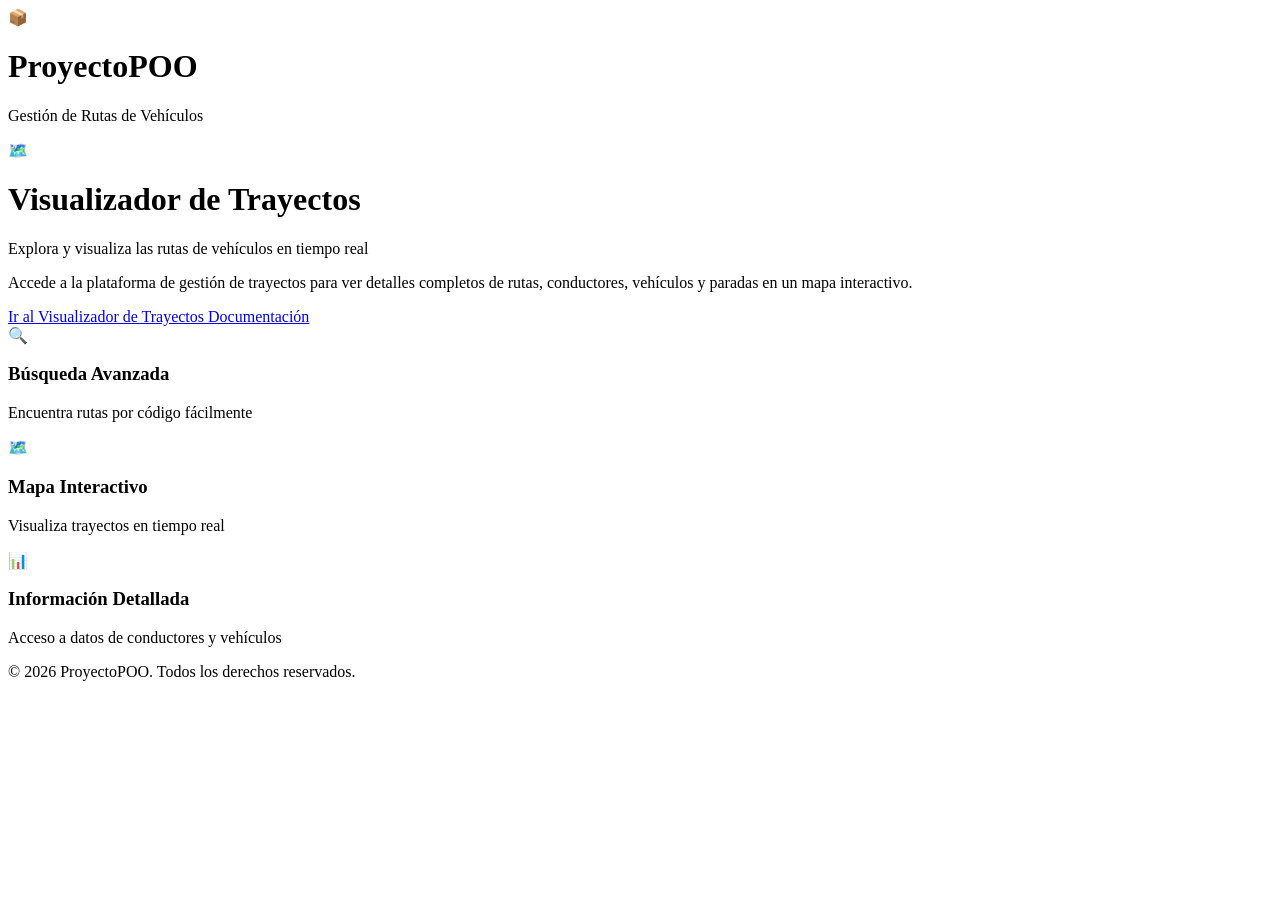
==== src/main/resources/templates/index.html @ b4fe7ed5 "Primer Commit" ====
<!DOCTYPE html>
<html lang="es">
<head>
    <meta charset="UTF-8">
    <meta name="viewport" content="width=device-width, initial-scale=1.0">
    <title>ProyectoPOO - Gestión de Rutas de Vehículos</title>
    <link rel="stylesheet" href="/css/index.css">
</head>
<body>
<div class="app">
    <!-- HEADER -->
    <header class="topbar">
        <div class="brand">
            <div class="brand-icon">
                📦
            </div>
            <div class="brand-text">
                <h1>ProyectoPOO</h1>
                <p>Gestión de Rutas de Vehículos</p>
            </div>
        </div>
    </header>

    <!-- CONTENIDO PRINCIPAL -->
    <main class="hero">
        <div class="hero-content">
            <div class="hero-icon">
                🗺️
            </div>

            <h1>Visualizador de Trayectos</h1>

            <p class="hero-subtitle">
                Explora y visualiza las rutas de vehículos en tiempo real
            </p>

            <p class="hero-description">
                Accede a la plataforma de gestión de trayectos para ver detalles completos
                de rutas, conductores, vehículos y paradas en un mapa interactivo.
            </p>

            <div class="hero-actions">
                <a href="/web/trayectos" class="btn btn-primary">
                    Ir al Visualizador de Trayectos
                </a>

                <a href="#" class="btn btn-secondary" title="Próximamente">
                    Documentación
                </a>
            </div>

            <div class="features">
                <div class="feature-item">
                    <span class="feature-icon">🔍</span>
                    <h3>Búsqueda Avanzada</h3>
                    <p>Encuentra rutas por código fácilmente</p>
                </div>

                <div class="feature-item">
                    <span class="feature-icon">🗺️</span>
                    <h3>Mapa Interactivo</h3>
                    <p>Visualiza trayectos en tiempo real</p>
                </div>

                <div class="feature-item">
                    <span class="feature-icon">📊</span>
                    <h3>Información Detallada</h3>
                    <p>Acceso a datos de conductores y vehículos</p>
                </div>
            </div>
        </div>
    </main>

    <!-- FOOTER -->
    <footer class="footer">
        <p>&copy; 2026 ProyectoPOO. Todos los derechos reservados.</p>
    </footer>
</div>
</body>
</html>
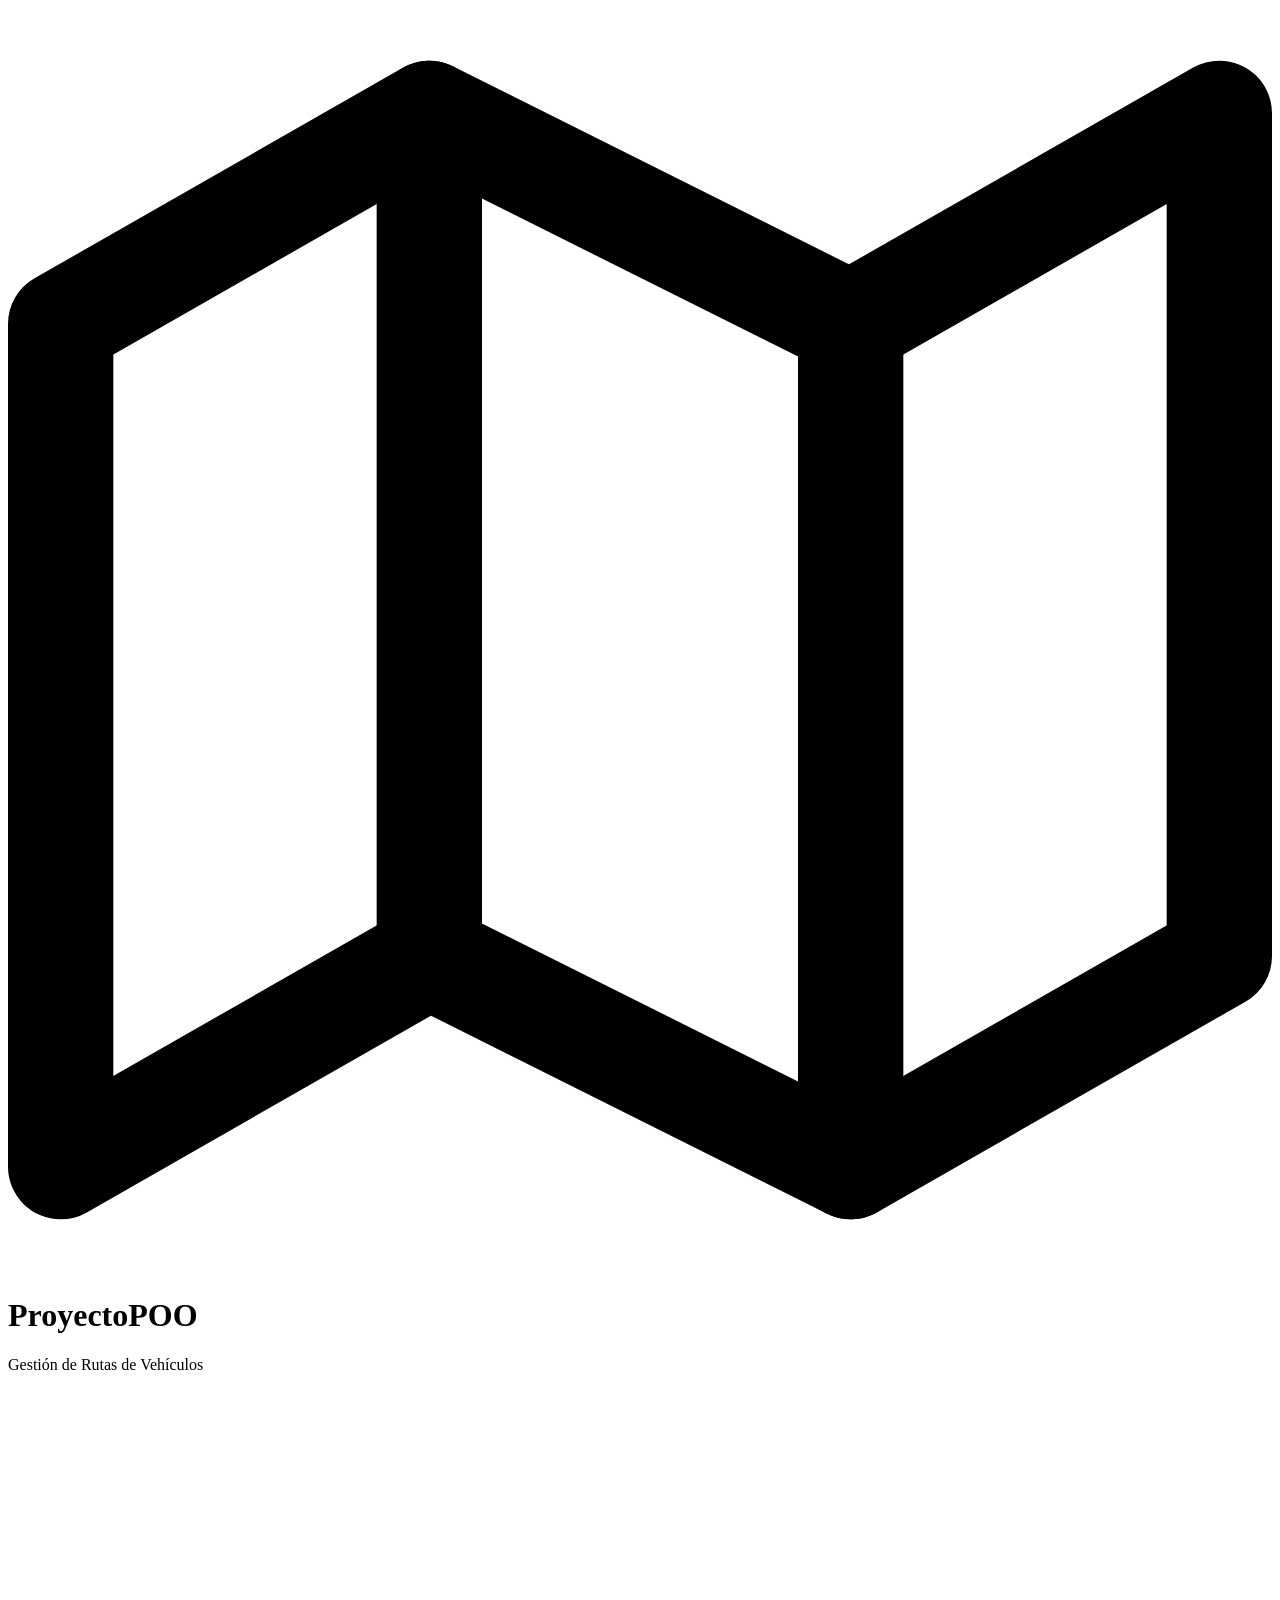
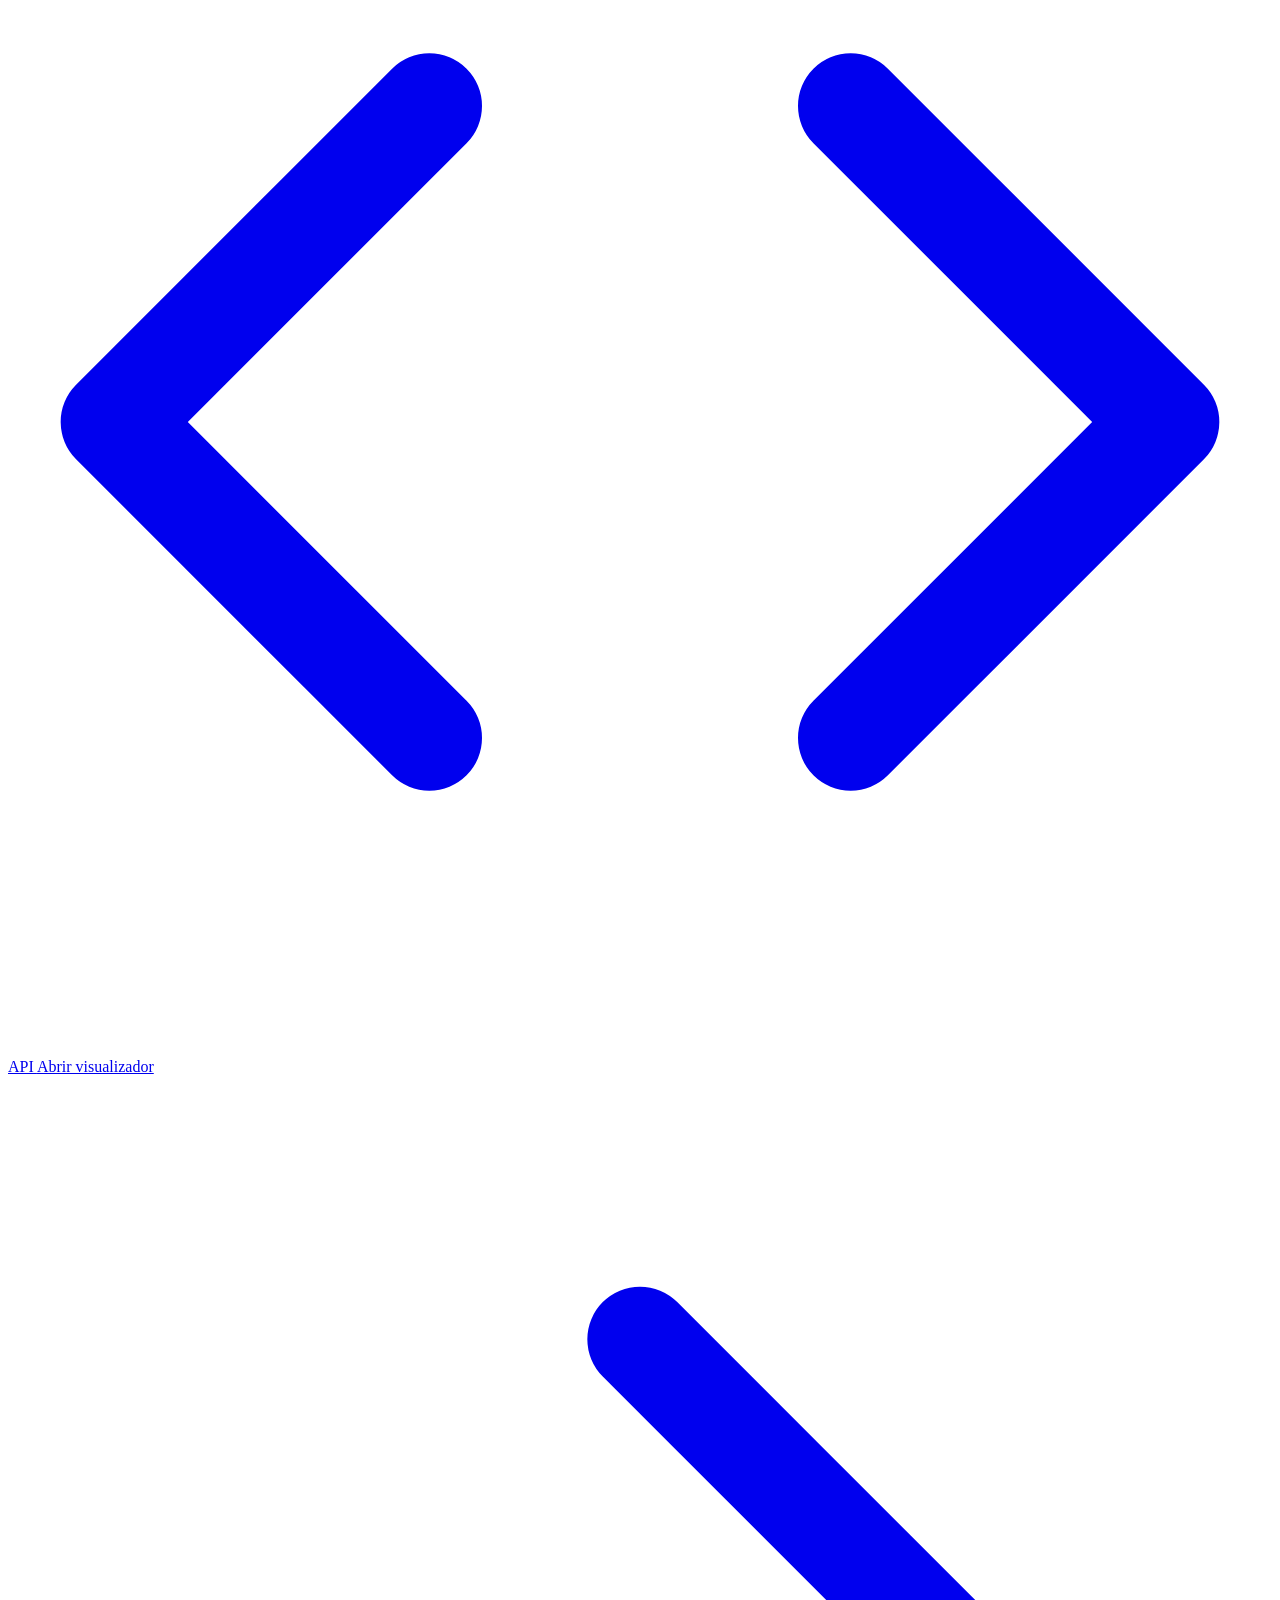
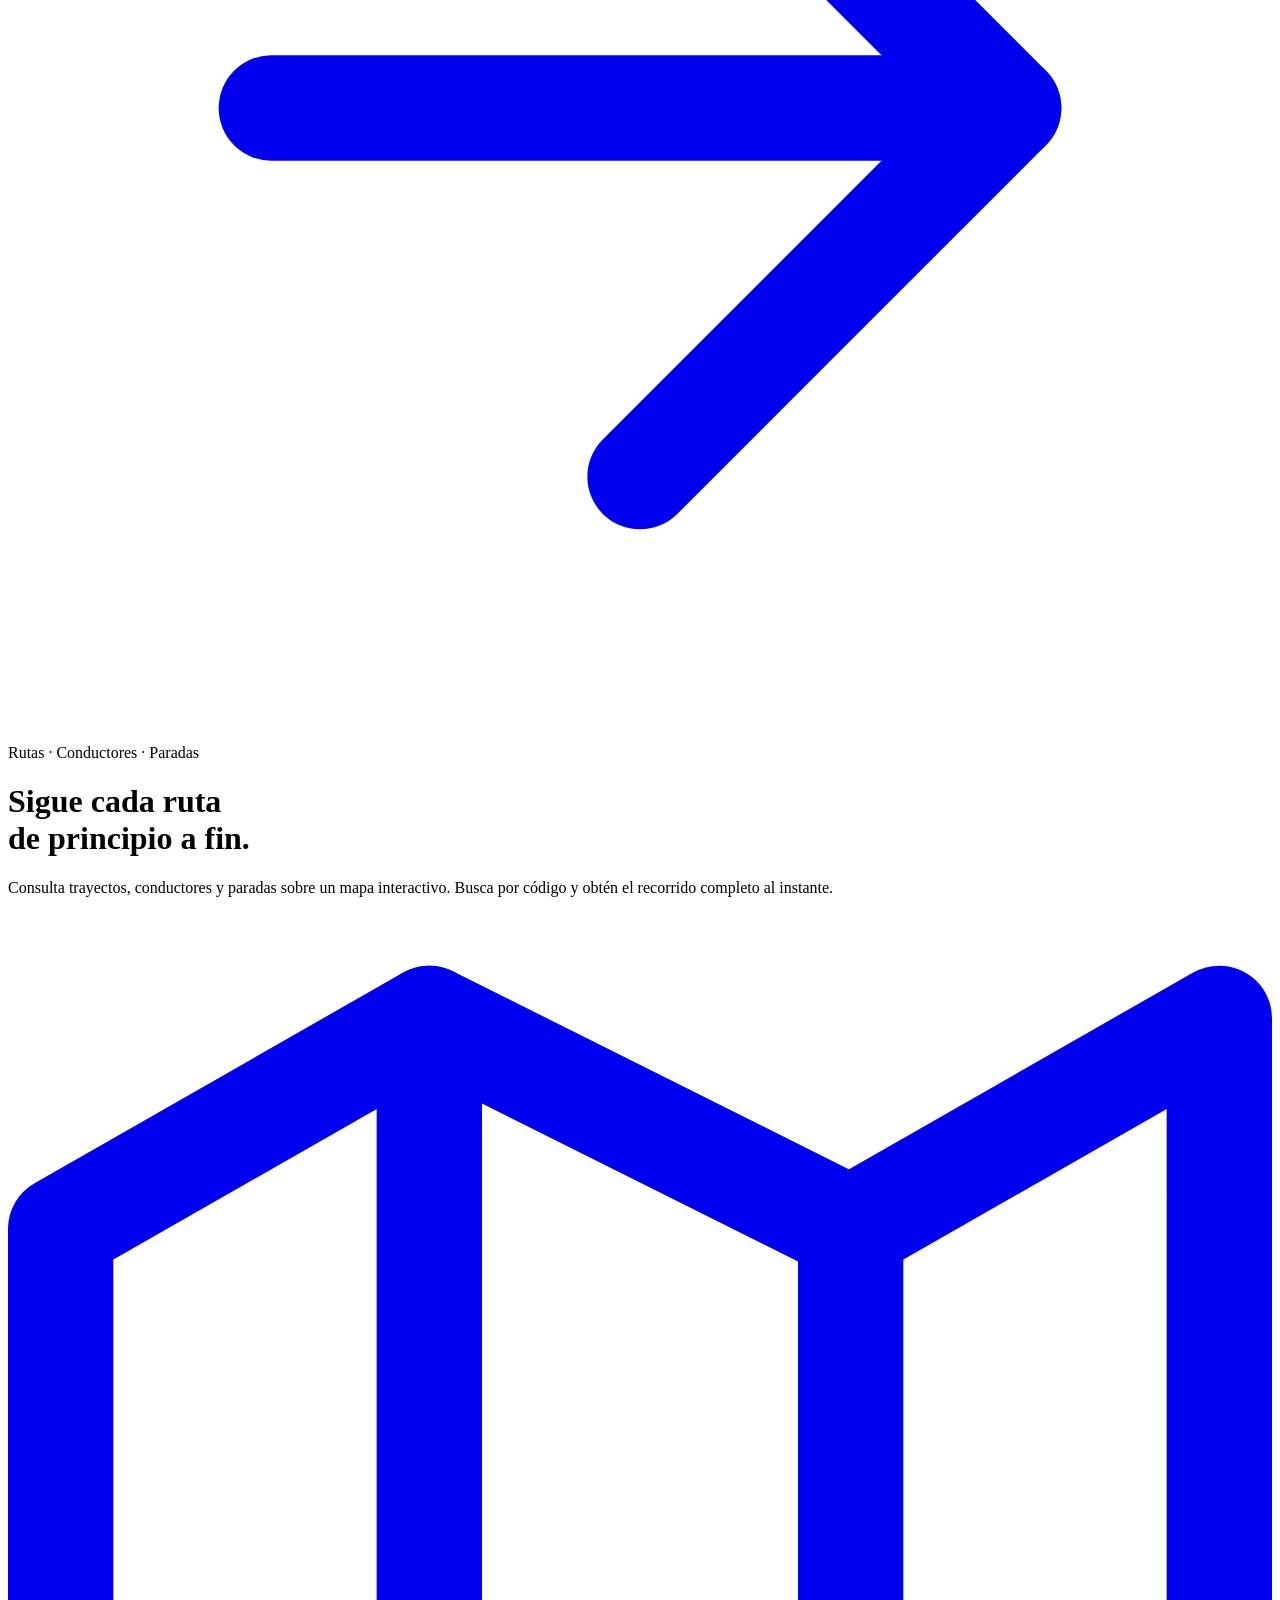
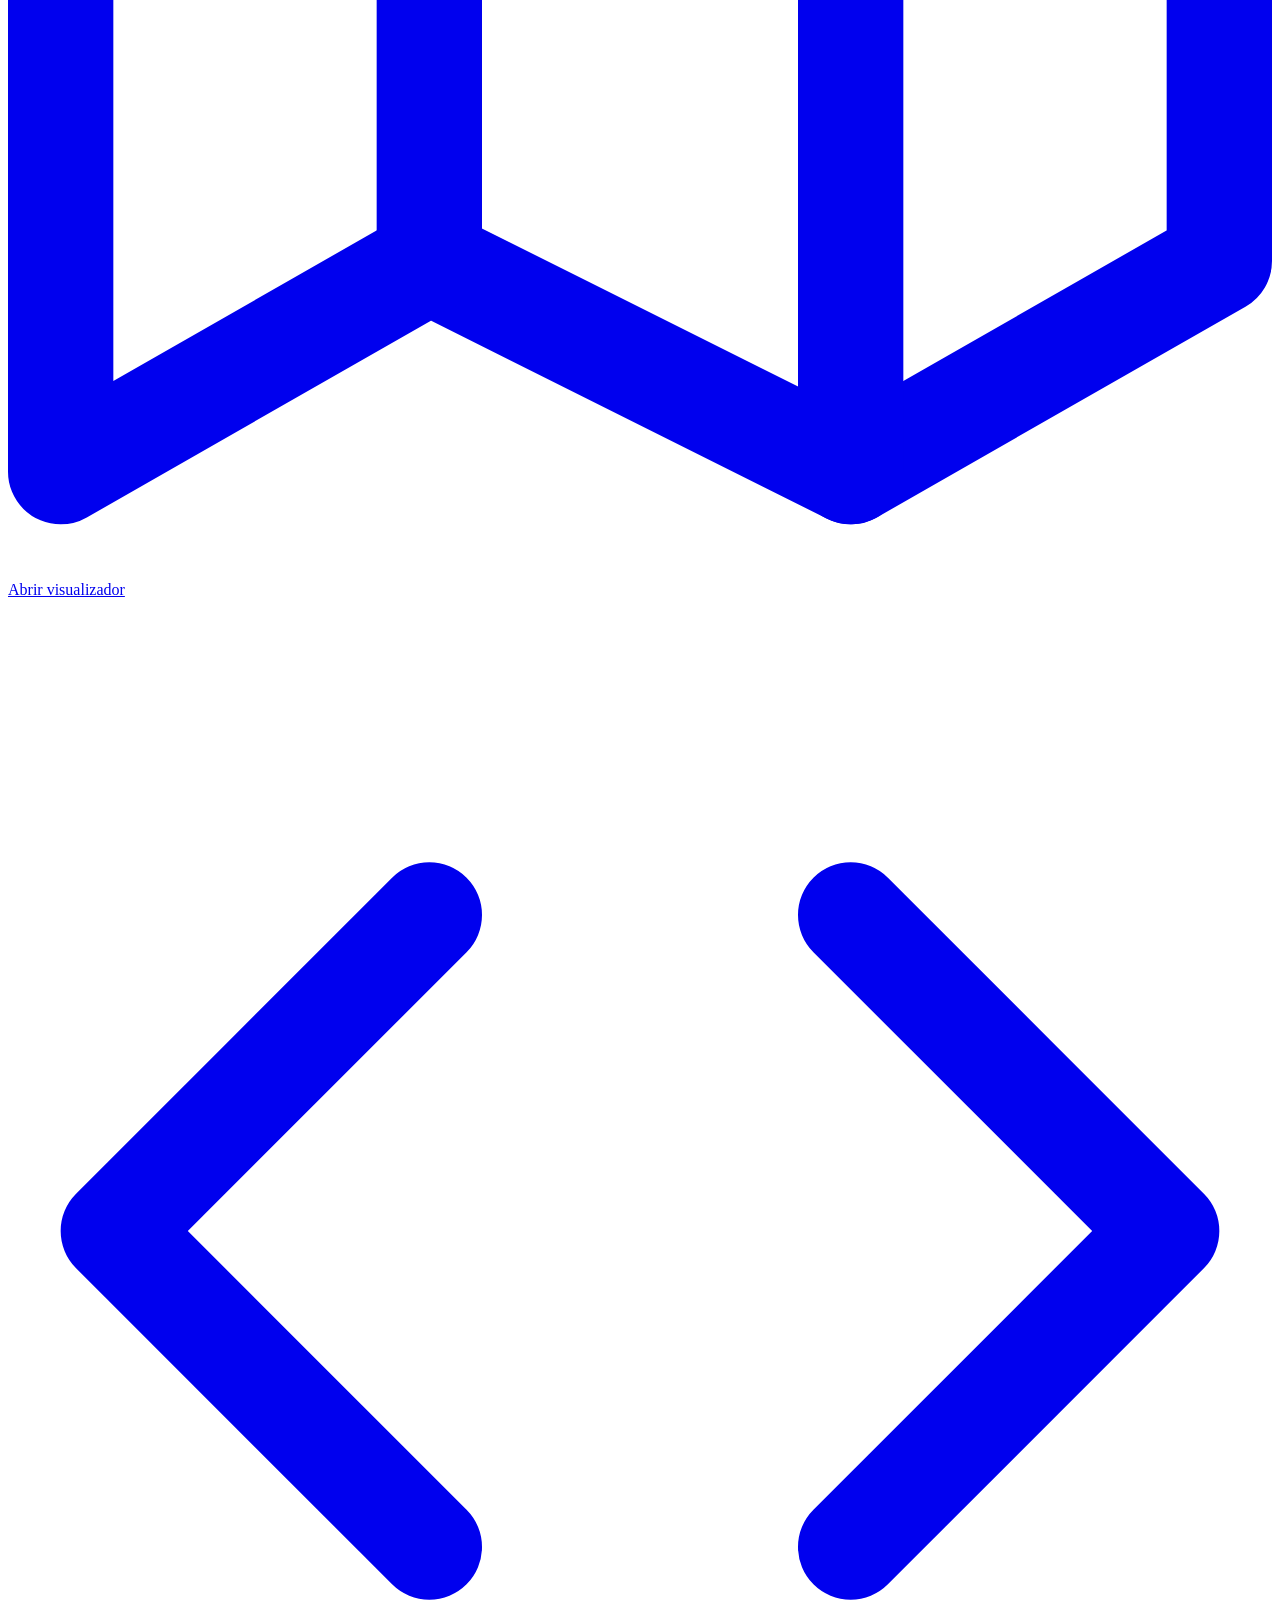
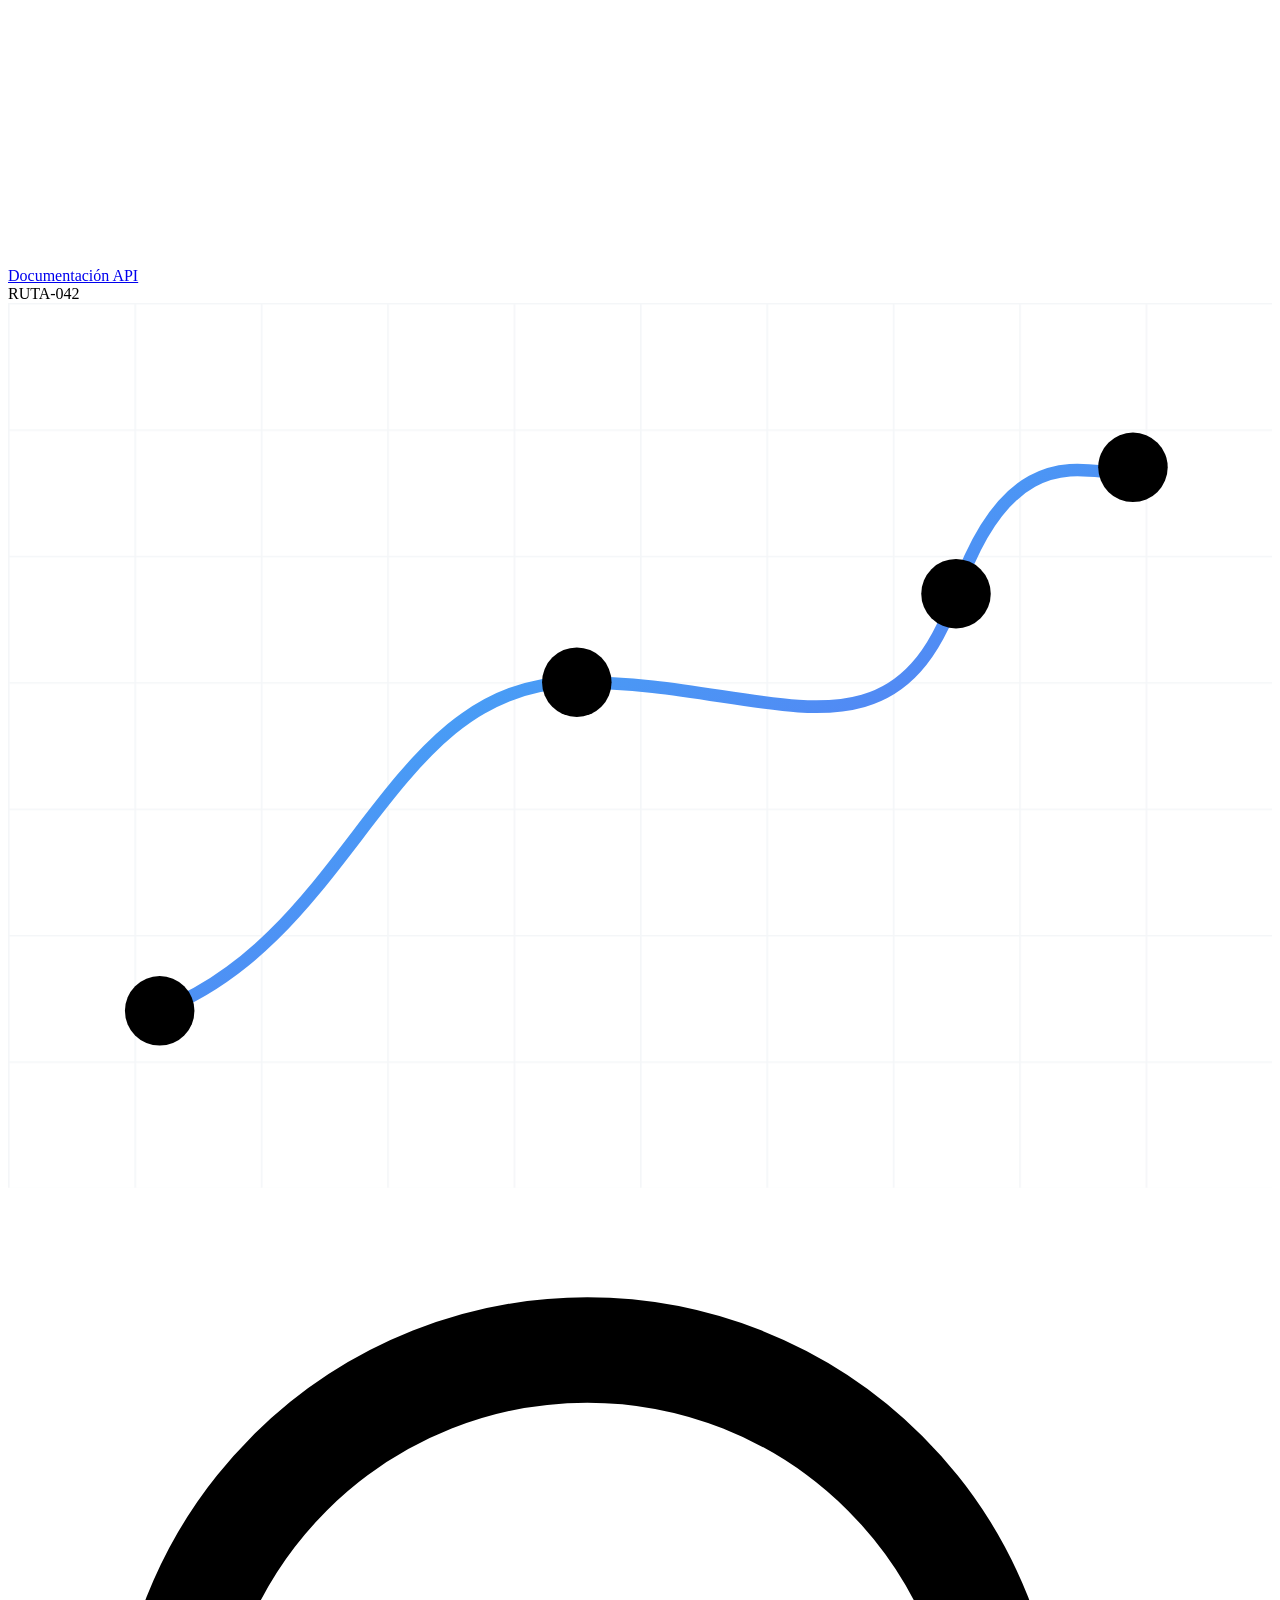
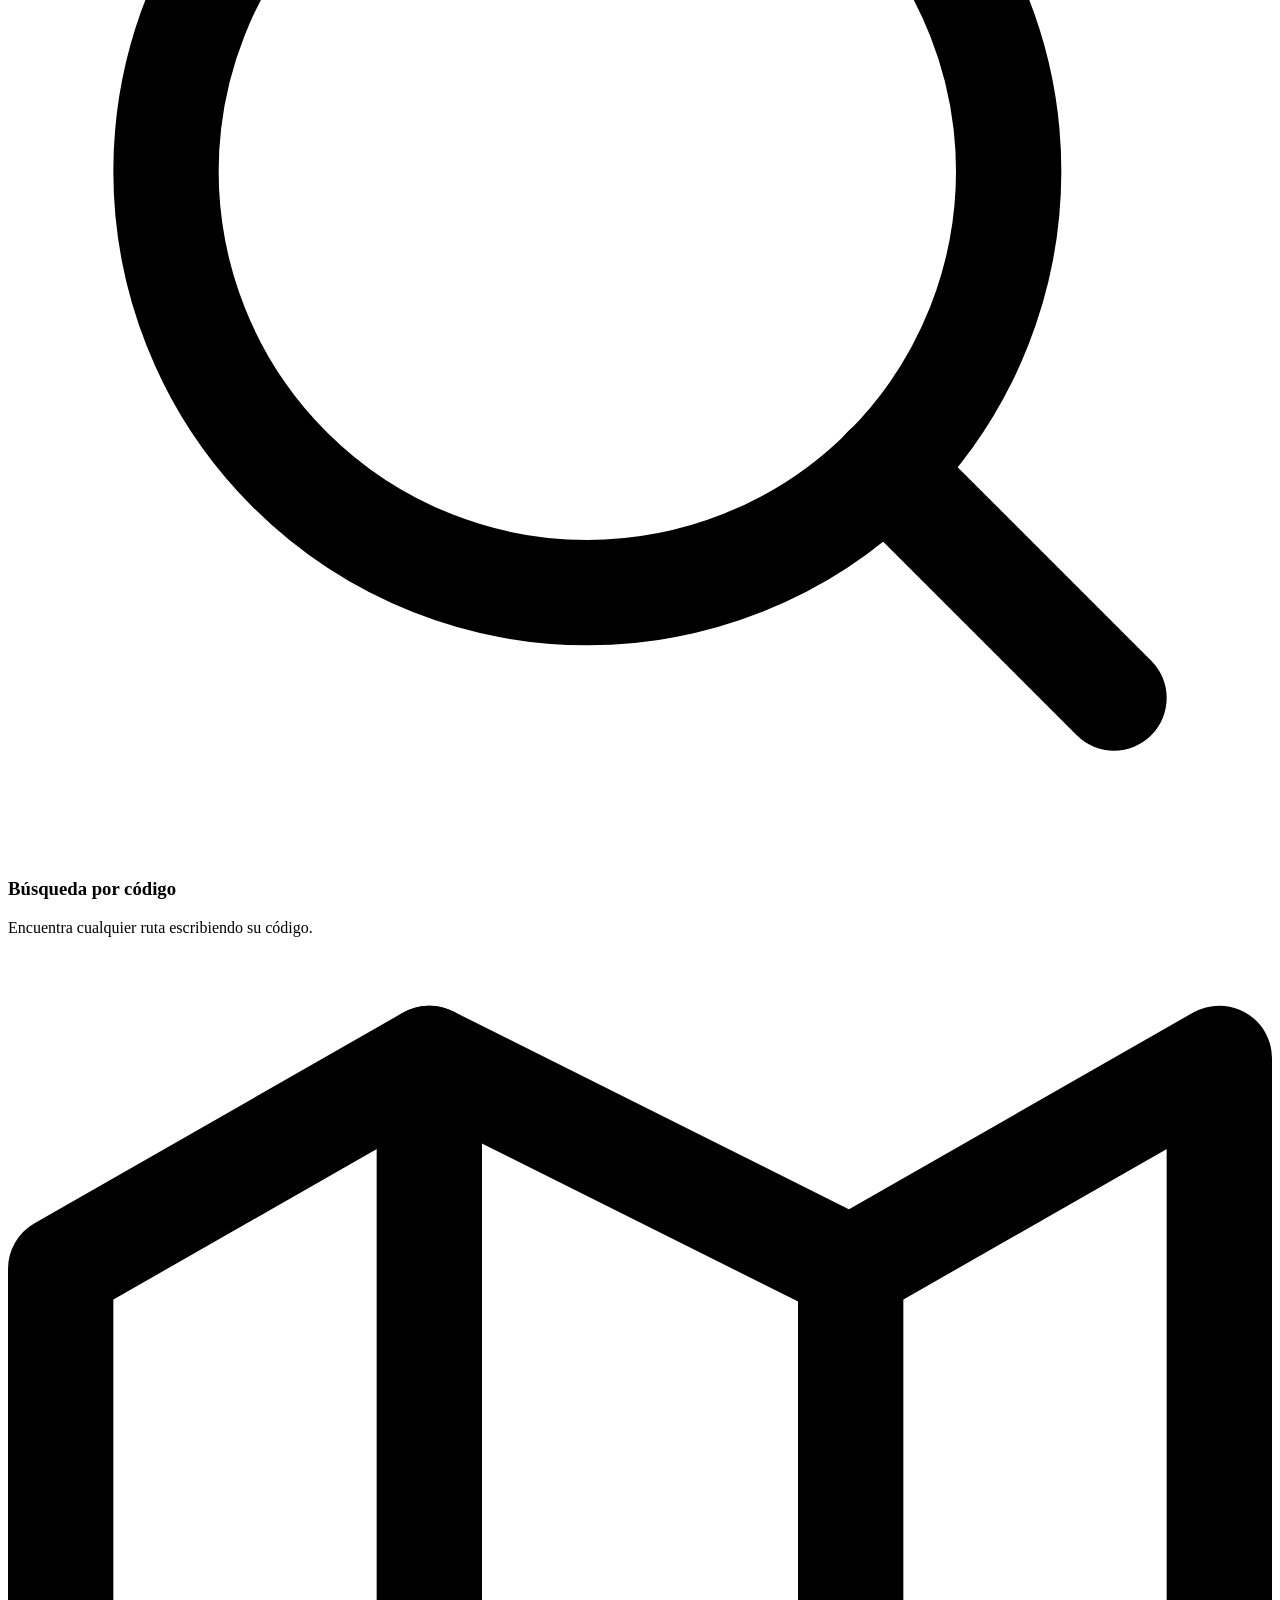
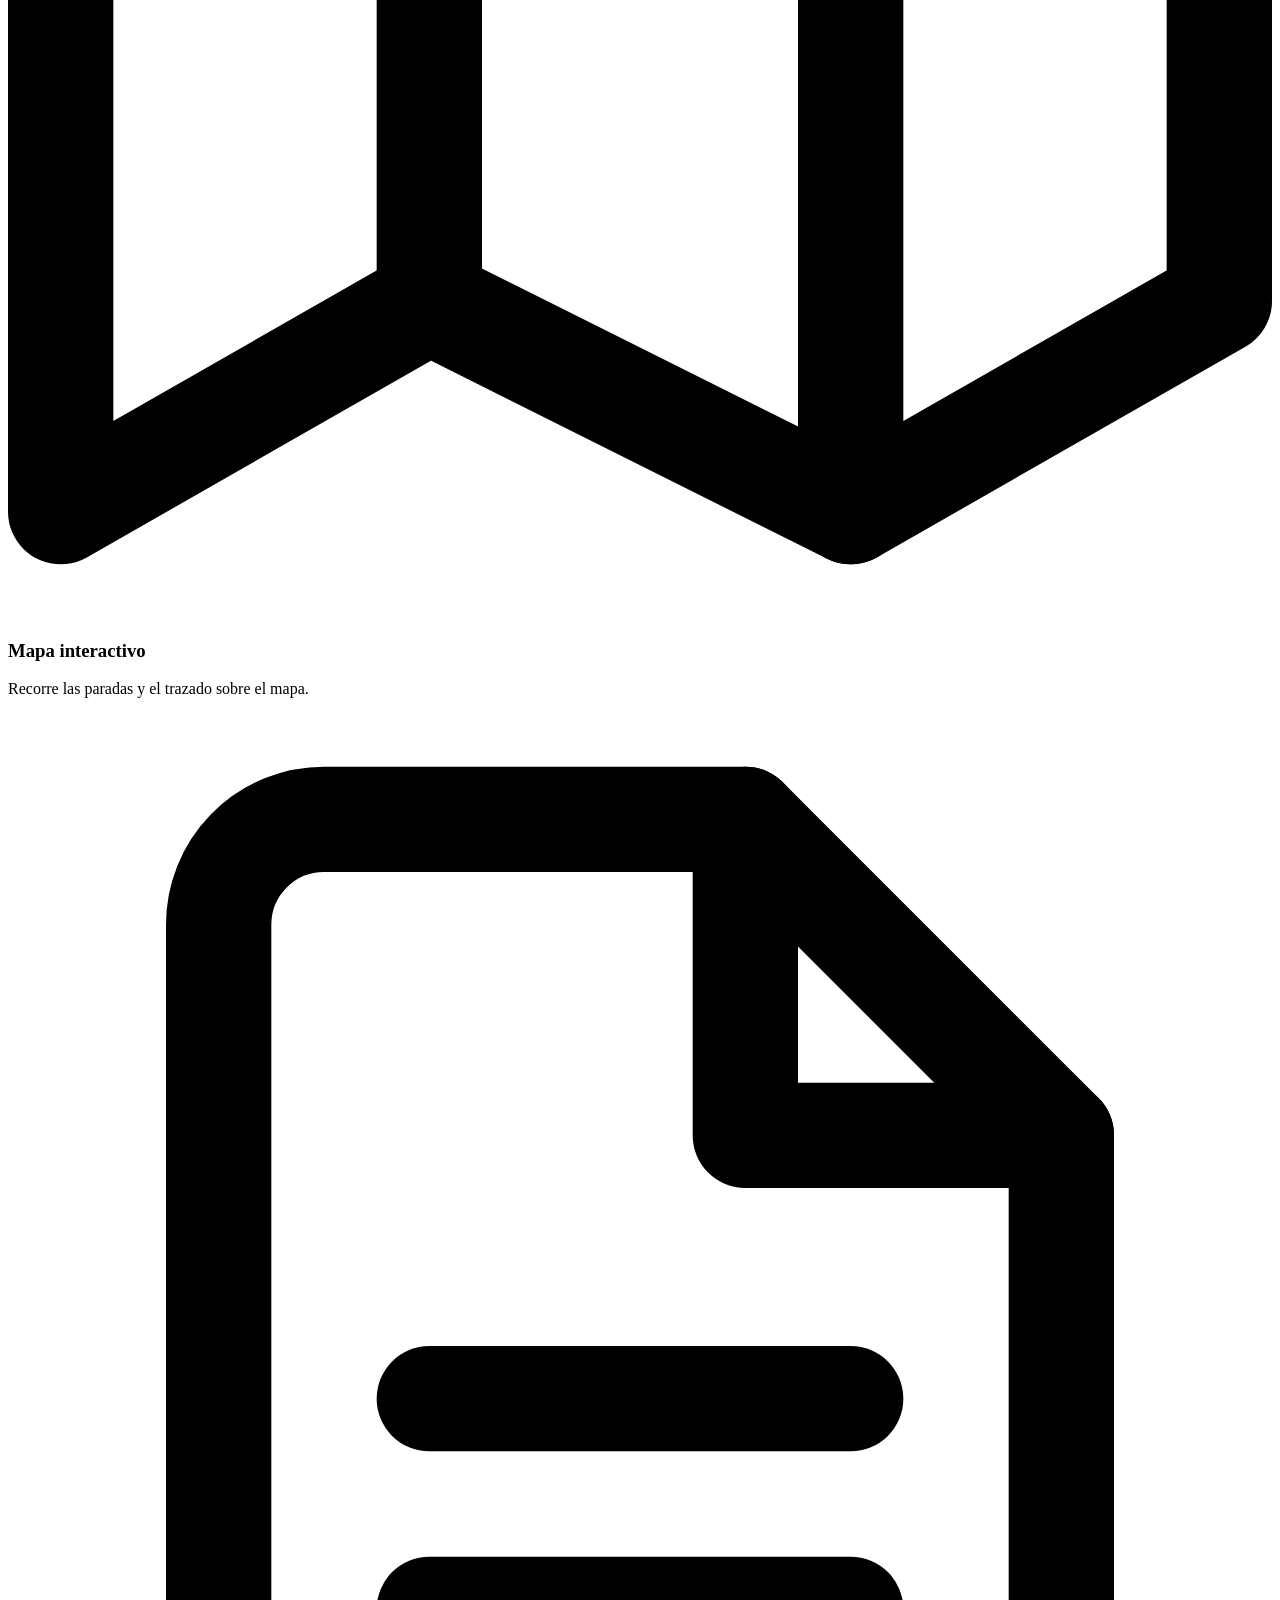
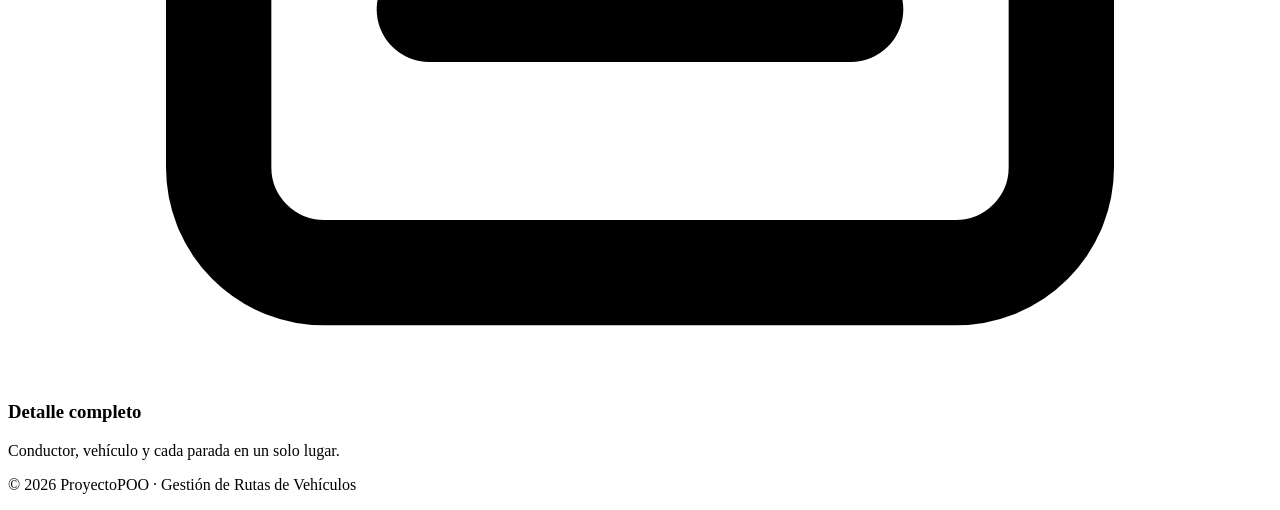
==== commit d80edb5e: "Mejora Frontend" ====
--- a/src/main/resources/templates/index.html
+++ b/src/main/resources/templates/index.html
@@ -3,79 +3,198 @@
 <head>
     <meta charset="UTF-8">
     <meta name="viewport" content="width=device-width, initial-scale=1.0">
-    <title>ProyectoPOO - Gestión de Rutas de Vehículos</title>
+    <title>ProyectoPOO · Gestión de Rutas de Vehículos</title>
+
+    <link rel="preconnect" href="https://fonts.googleapis.com">
+    <link rel="preconnect" href="https://fonts.gstatic.com" crossorigin>
+    <link rel="stylesheet"
+          href="https://fonts.googleapis.com/css2?family=Inter:wght@400;500;600;700;800;900&family=JetBrains+Mono:wght@500;600&display=swap">
+
     <link rel="stylesheet" href="/css/index.css">
 </head>
 <body>
 <div class="app">
+
     <!-- HEADER -->
     <header class="topbar">
         <div class="brand">
             <div class="brand-icon">
-                📦
+                <svg viewBox="0 0 24 24" fill="none" stroke="currentColor" stroke-width="2"
+                     stroke-linecap="round" stroke-linejoin="round">
+                    <polygon points="1 6 1 22 8 18 16 22 23 18 23 2 16 6 8 2 1 6"></polygon>
+                    <line x1="8" y1="2" x2="8" y2="18"></line>
+                    <line x1="16" y1="6" x2="16" y2="22"></line>
+                </svg>
             </div>
             <div class="brand-text">
                 <h1>ProyectoPOO</h1>
                 <p>Gestión de Rutas de Vehículos</p>
             </div>
         </div>
+
+        <nav class="topnav">
+            <a href="/swagger-ui/index.html" class="nav-link">
+                <svg viewBox="0 0 24 24" fill="none" stroke="currentColor" stroke-width="2"
+                     stroke-linecap="round" stroke-linejoin="round">
+                    <polyline points="16 18 22 12 16 6"></polyline>
+                    <polyline points="8 6 2 12 8 18"></polyline>
+                </svg>
+                API
+            </a>
+
+            <a href="/web/trayectos" class="nav-link">
+                Abrir visualizador
+                <svg viewBox="0 0 24 24" fill="none" stroke="currentColor" stroke-width="2"
+                     stroke-linecap="round" stroke-linejoin="round">
+                    <line x1="5" y1="12" x2="19" y2="12"></line>
+                    <polyline points="12 5 19 12 12 19"></polyline>
+                </svg>
+            </a>
+        </nav>
     </header>
 
-    <!-- CONTENIDO PRINCIPAL -->
+    <!-- HERO -->
     <main class="hero">
-        <div class="hero-content">
-            <div class="hero-icon">
-                🗺️
-            </div>
-
-            <h1>Visualizador de Trayectos</h1>
-
-            <p class="hero-subtitle">
-                Explora y visualiza las rutas de vehículos en tiempo real
-            </p>
-
-            <p class="hero-description">
-                Accede a la plataforma de gestión de trayectos para ver detalles completos
-                de rutas, conductores, vehículos y paradas en un mapa interactivo.
-            </p>
-
-            <div class="hero-actions">
-                <a href="/web/trayectos" class="btn btn-primary">
-                    Ir al Visualizador de Trayectos
-                </a>
-
-                <a href="#" class="btn btn-secondary" title="Próximamente">
-                    Documentación
-                </a>
-            </div>
-
-            <div class="features">
-                <div class="feature-item">
-                    <span class="feature-icon">🔍</span>
-                    <h3>Búsqueda Avanzada</h3>
-                    <p>Encuentra rutas por código fácilmente</p>
-                </div>
-
-                <div class="feature-item">
-                    <span class="feature-icon">🗺️</span>
-                    <h3>Mapa Interactivo</h3>
-                    <p>Visualiza trayectos en tiempo real</p>
-                </div>
-
-                <div class="feature-item">
-                    <span class="feature-icon">📊</span>
-                    <h3>Información Detallada</h3>
-                    <p>Acceso a datos de conductores y vehículos</p>
-                </div>
-            </div>
+        <div class="hero-grid">
+
+            <div class="hero-content">
+                <span class="eyebrow">Rutas · Conductores · Paradas</span>
+
+                <h1 class="hero-title">
+                    Sigue cada <span class="accent">ruta</span><br>
+                    de principio a fin.
+                </h1>
+
+                <p class="hero-desc">
+                    Consulta trayectos, conductores y paradas sobre un mapa interactivo.
+                    Busca por código y obtén el recorrido completo al instante.
+                </p>
+
+                <div class="hero-actions">
+                    <a href="/web/trayectos" class="btn btn-primary">
+                        <svg viewBox="0 0 24 24" fill="none" stroke="currentColor" stroke-width="2"
+                             stroke-linecap="round" stroke-linejoin="round">
+                            <polygon points="1 6 1 22 8 18 16 22 23 18 23 2 16 6 8 2 1 6"></polygon>
+                            <line x1="8" y1="2" x2="8" y2="18"></line>
+                            <line x1="16" y1="6" x2="16" y2="22"></line>
+                        </svg>
+                        Abrir visualizador
+                    </a>
+
+                    <a href="/swagger-ui/index.html" class="btn btn-secondary">
+                        <svg viewBox="0 0 24 24" fill="none" stroke="currentColor" stroke-width="2"
+                             stroke-linecap="round" stroke-linejoin="round">
+                            <polyline points="16 18 22 12 16 6"></polyline>
+                            <polyline points="8 6 2 12 8 18"></polyline>
+                        </svg>
+                        Documentación API
+                    </a>
+                </div>
+            </div>
+
+            <!-- SIGNATURE: panel con ruta animada -->
+            <div class="hero-visual" aria-hidden="true">
+                <div class="visual-panel">
+                    <div class="visual-bar">
+                        <span class="visual-dot"></span>
+                        <span class="visual-dot"></span>
+                        <span class="visual-dot"></span>
+                        <span class="visual-label">RUTA-042</span>
+                    </div>
+
+                    <svg class="route-svg" viewBox="0 0 400 280" preserveAspectRatio="xMidYMid meet">
+                        <defs>
+                            <linearGradient id="routeGrad" x1="0" y1="0" x2="1" y2="1">
+                                <stop offset="0%" stop-color="#38bdf8"></stop>
+                                <stop offset="100%" stop-color="#6366f1"></stop>
+                            </linearGradient>
+                            <pattern id="grid" width="40" height="40" patternUnits="userSpaceOnUse">
+                                <path d="M40 0 L0 0 0 40" fill="none"
+                                      stroke="rgba(148,163,184,0.10)" stroke-width="1"></path>
+                            </pattern>
+                        </defs>
+
+                        <rect width="400" height="280" fill="url(#grid)"></rect>
+
+                        <!-- trazado -->
+                        <path class="route-path"
+                              d="M48 224 C 110 200, 120 120, 180 120 S 280 150, 300 92 S 350 60, 356 52"
+                              fill="none" stroke="url(#routeGrad)" stroke-width="4"
+                              stroke-linecap="round"></path>
+
+                        <!-- paradas -->
+                        <g class="stop" style="--d:0s">
+                            <circle cx="48" cy="224" r="11"></circle>
+                            <text x="48" y="228">1</text>
+                        </g>
+                        <g class="stop" style="--d:.5s">
+                            <circle cx="180" cy="120" r="11"></circle>
+                            <text x="180" y="124">2</text>
+                        </g>
+                        <g class="stop" style="--d:1s">
+                            <circle cx="300" cy="92" r="11"></circle>
+                            <text x="300" y="96">3</text>
+                        </g>
+                        <g class="stop stop-end" style="--d:1.5s">
+                            <circle cx="356" cy="52" r="11"></circle>
+                            <text x="356" y="56">4</text>
+                        </g>
+                    </svg>
+                </div>
+            </div>
+
         </div>
     </main>
 
+    <!-- FEATURES -->
+    <section class="features-section">
+        <div class="features">
+            <article class="feature-card">
+                <div class="feature-icon">
+                    <svg viewBox="0 0 24 24" fill="none" stroke="currentColor" stroke-width="2"
+                         stroke-linecap="round" stroke-linejoin="round">
+                        <circle cx="11" cy="11" r="8"></circle>
+                        <line x1="21" y1="21" x2="16.65" y2="16.65"></line>
+                    </svg>
+                </div>
+                <h3>Búsqueda por código</h3>
+                <p>Encuentra cualquier ruta escribiendo su código.</p>
+            </article>
+
+            <article class="feature-card">
+                <div class="feature-icon">
+                    <svg viewBox="0 0 24 24" fill="none" stroke="currentColor" stroke-width="2"
+                         stroke-linecap="round" stroke-linejoin="round">
+                        <polygon points="1 6 1 22 8 18 16 22 23 18 23 2 16 6 8 2 1 6"></polygon>
+                        <line x1="8" y1="2" x2="8" y2="18"></line>
+                        <line x1="16" y1="6" x2="16" y2="22"></line>
+                    </svg>
+                </div>
+                <h3>Mapa interactivo</h3>
+                <p>Recorre las paradas y el trazado sobre el mapa.</p>
+            </article>
+
+            <article class="feature-card">
+                <div class="feature-icon">
+                    <svg viewBox="0 0 24 24" fill="none" stroke="currentColor" stroke-width="2"
+                         stroke-linecap="round" stroke-linejoin="round">
+                        <path d="M14 2H6a2 2 0 0 0-2 2v16a2 2 0 0 0 2 2h12a2 2 0 0 0 2-2V8z"></path>
+                        <polyline points="14 2 14 8 20 8"></polyline>
+                        <line x1="8" y1="13" x2="16" y2="13"></line>
+                        <line x1="8" y1="17" x2="16" y2="17"></line>
+                    </svg>
+                </div>
+                <h3>Detalle completo</h3>
+                <p>Conductor, vehículo y cada parada en un solo lugar.</p>
+            </article>
+        </div>
+    </section>
+
     <!-- FOOTER -->
     <footer class="footer">
-        <p>&copy; 2026 ProyectoPOO. Todos los derechos reservados.</p>
+        <p>&copy; 2026 ProyectoPOO · Gestión de Rutas de Vehículos</p>
     </footer>
+
 </div>
 </body>
 </html>
-
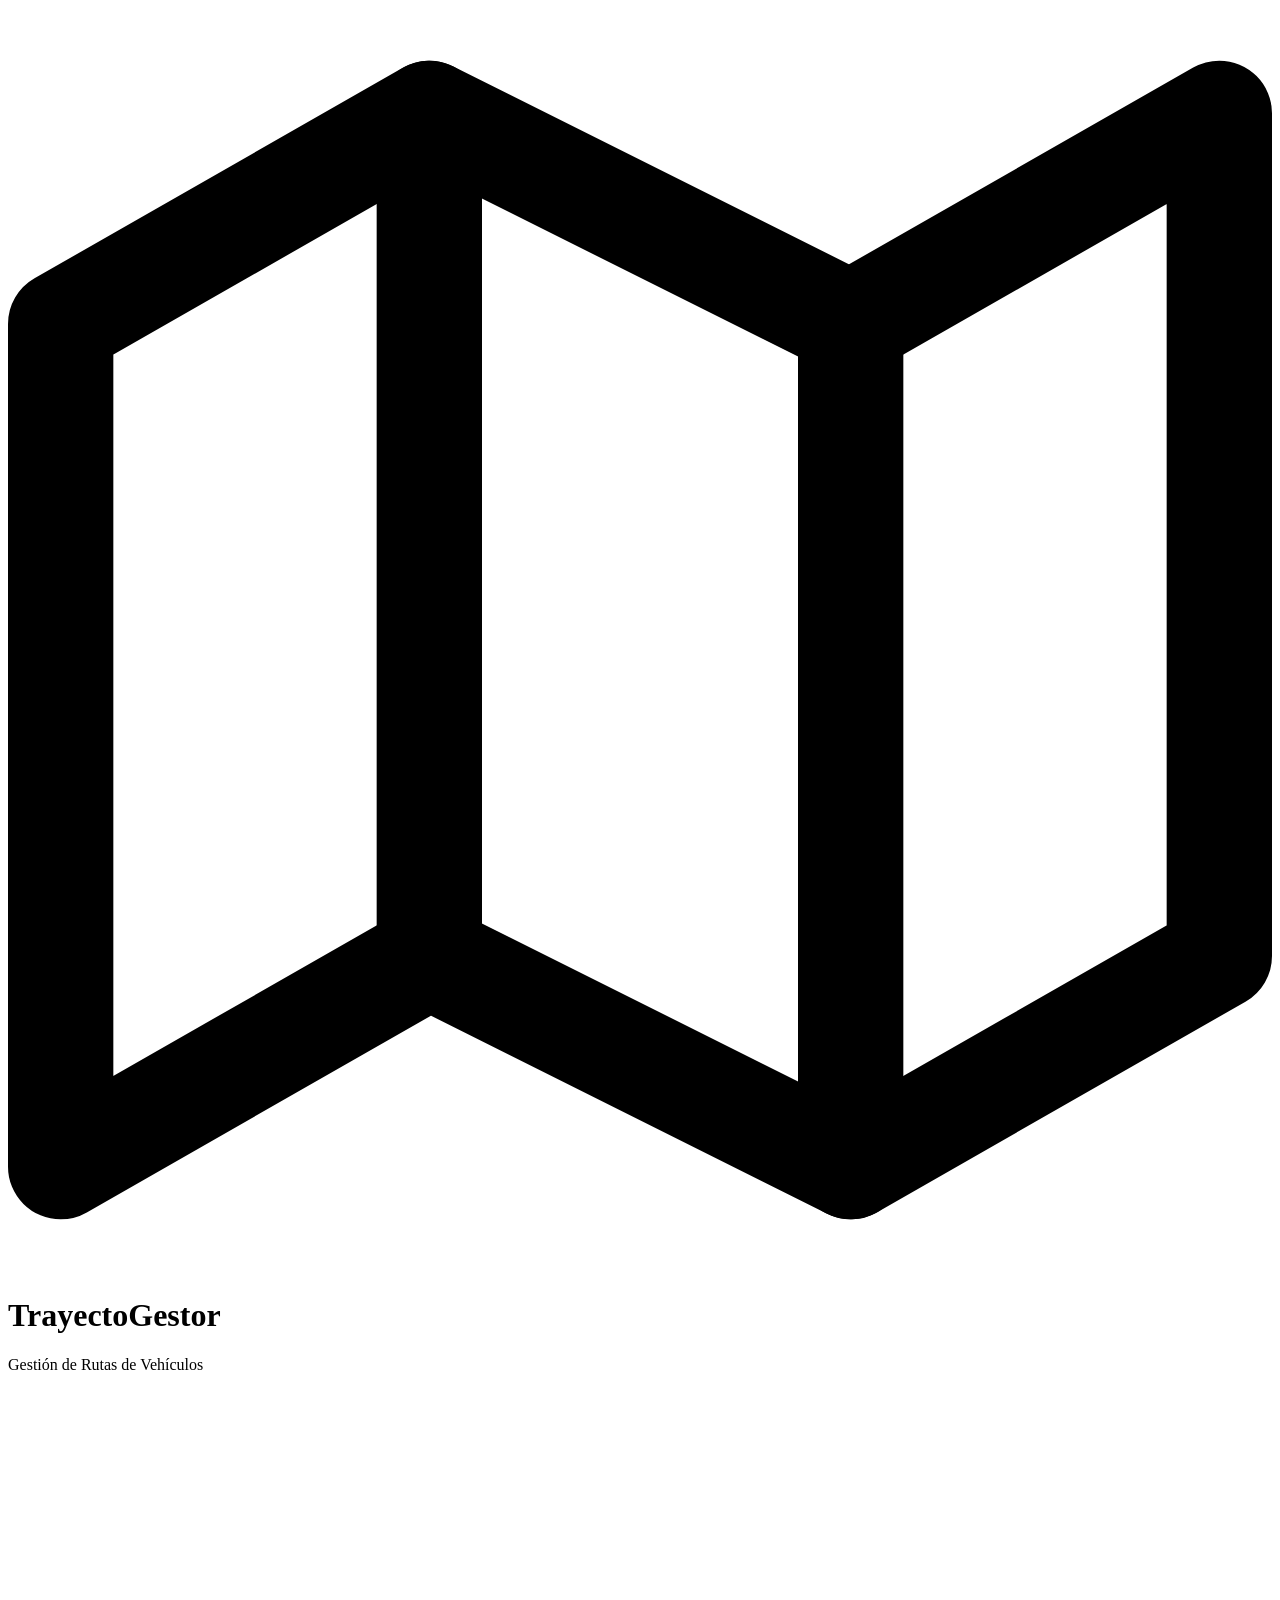
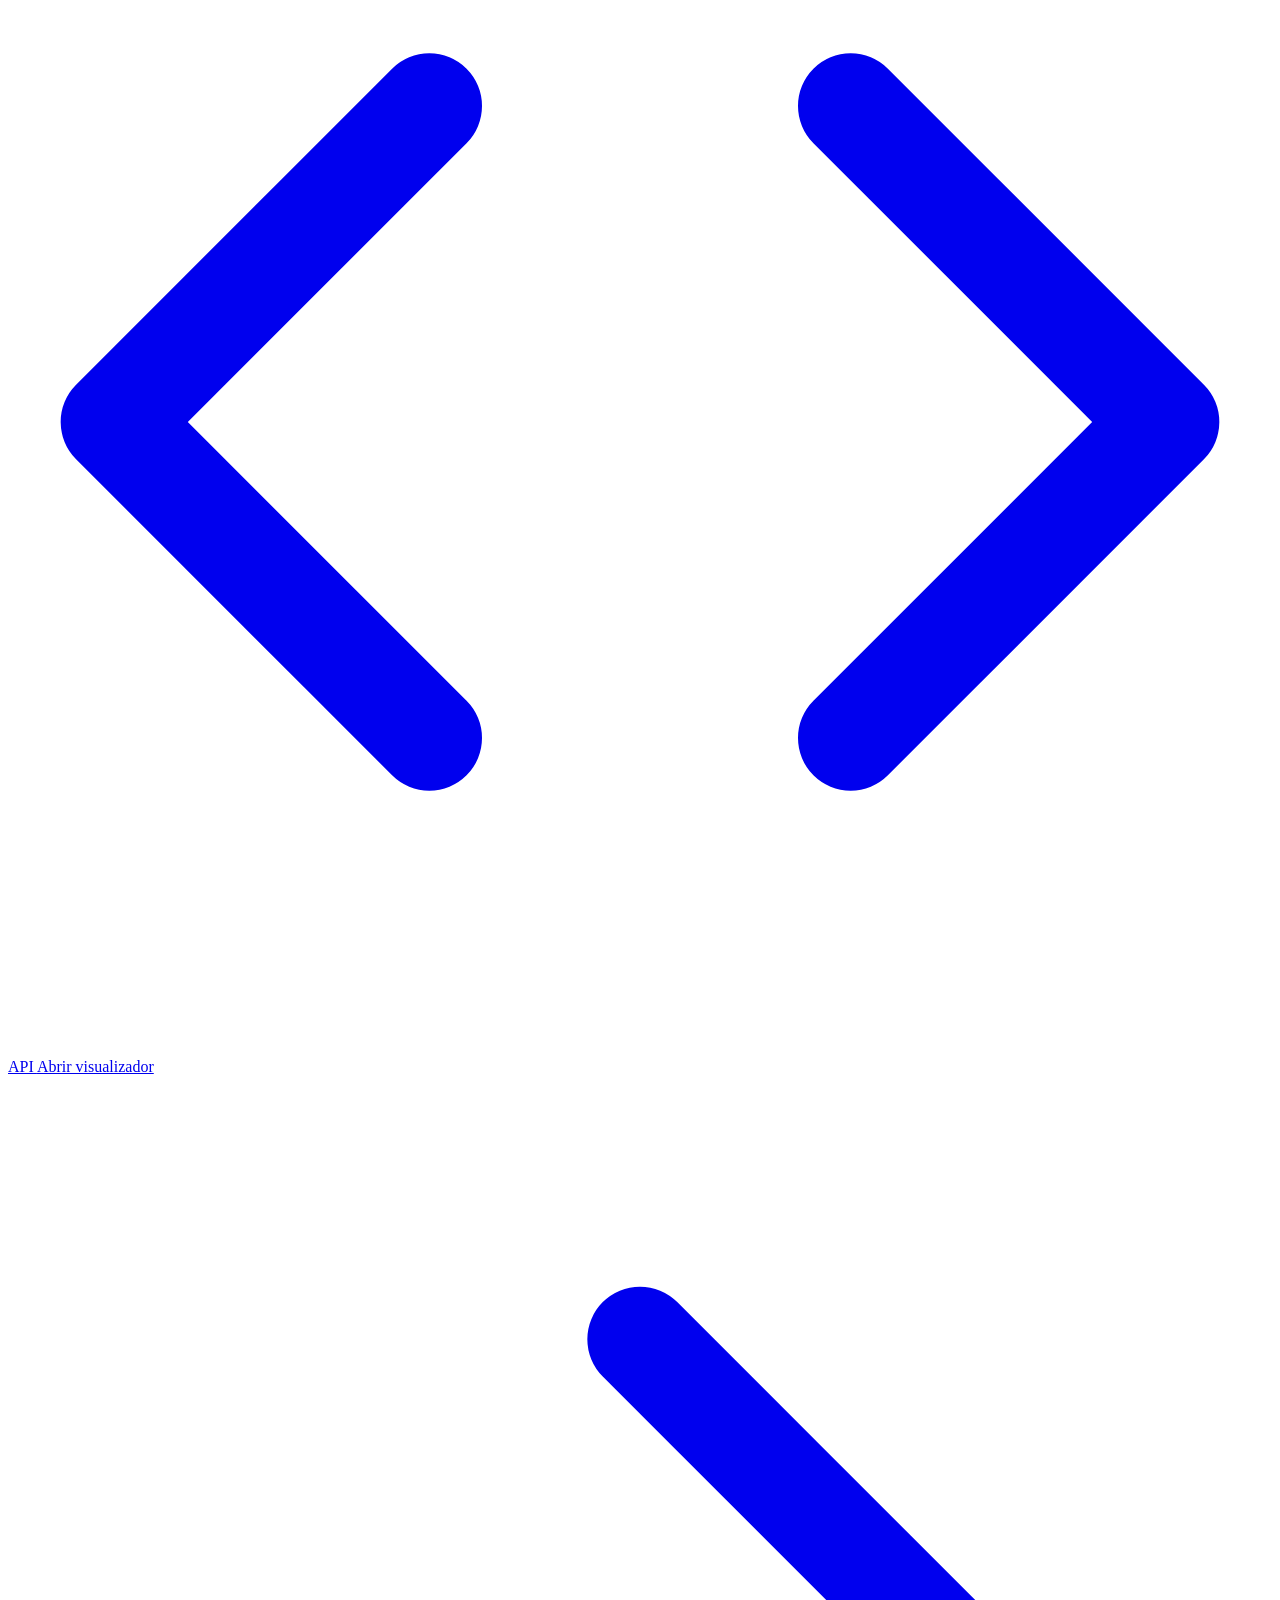
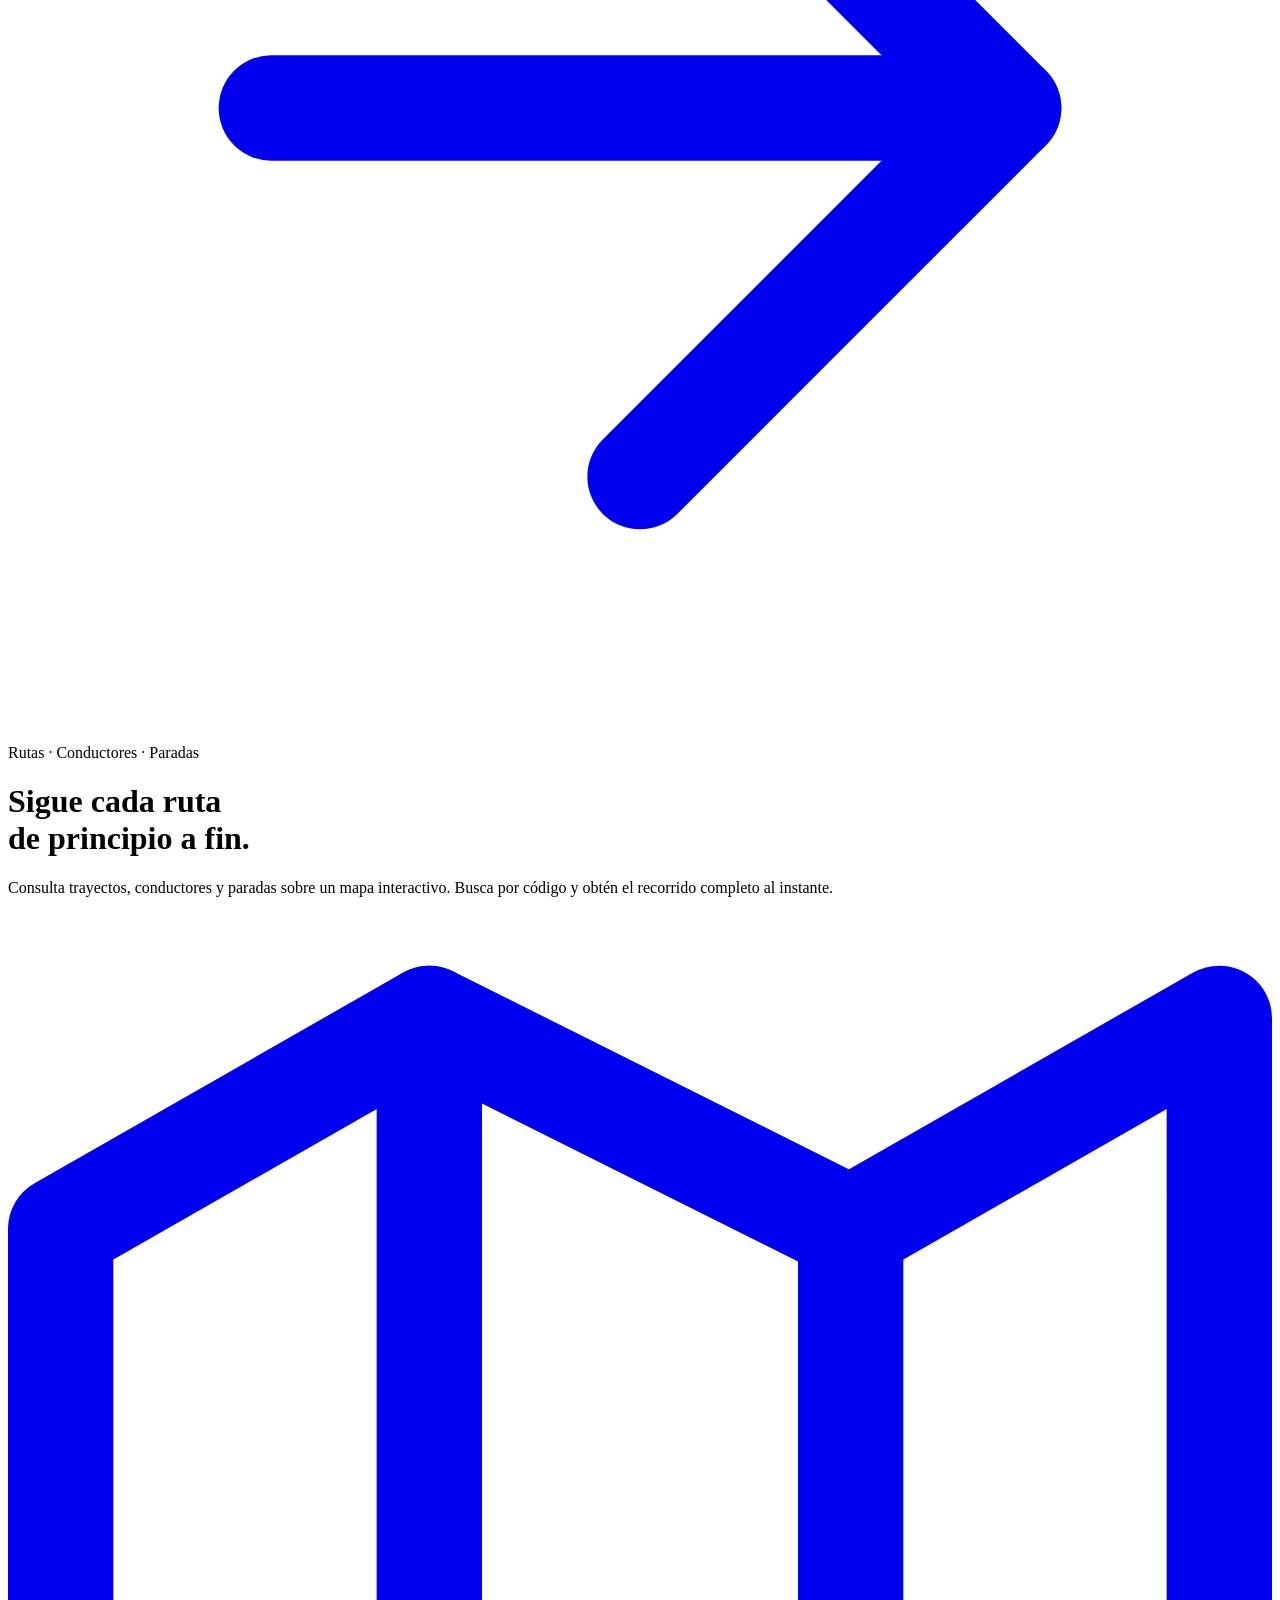
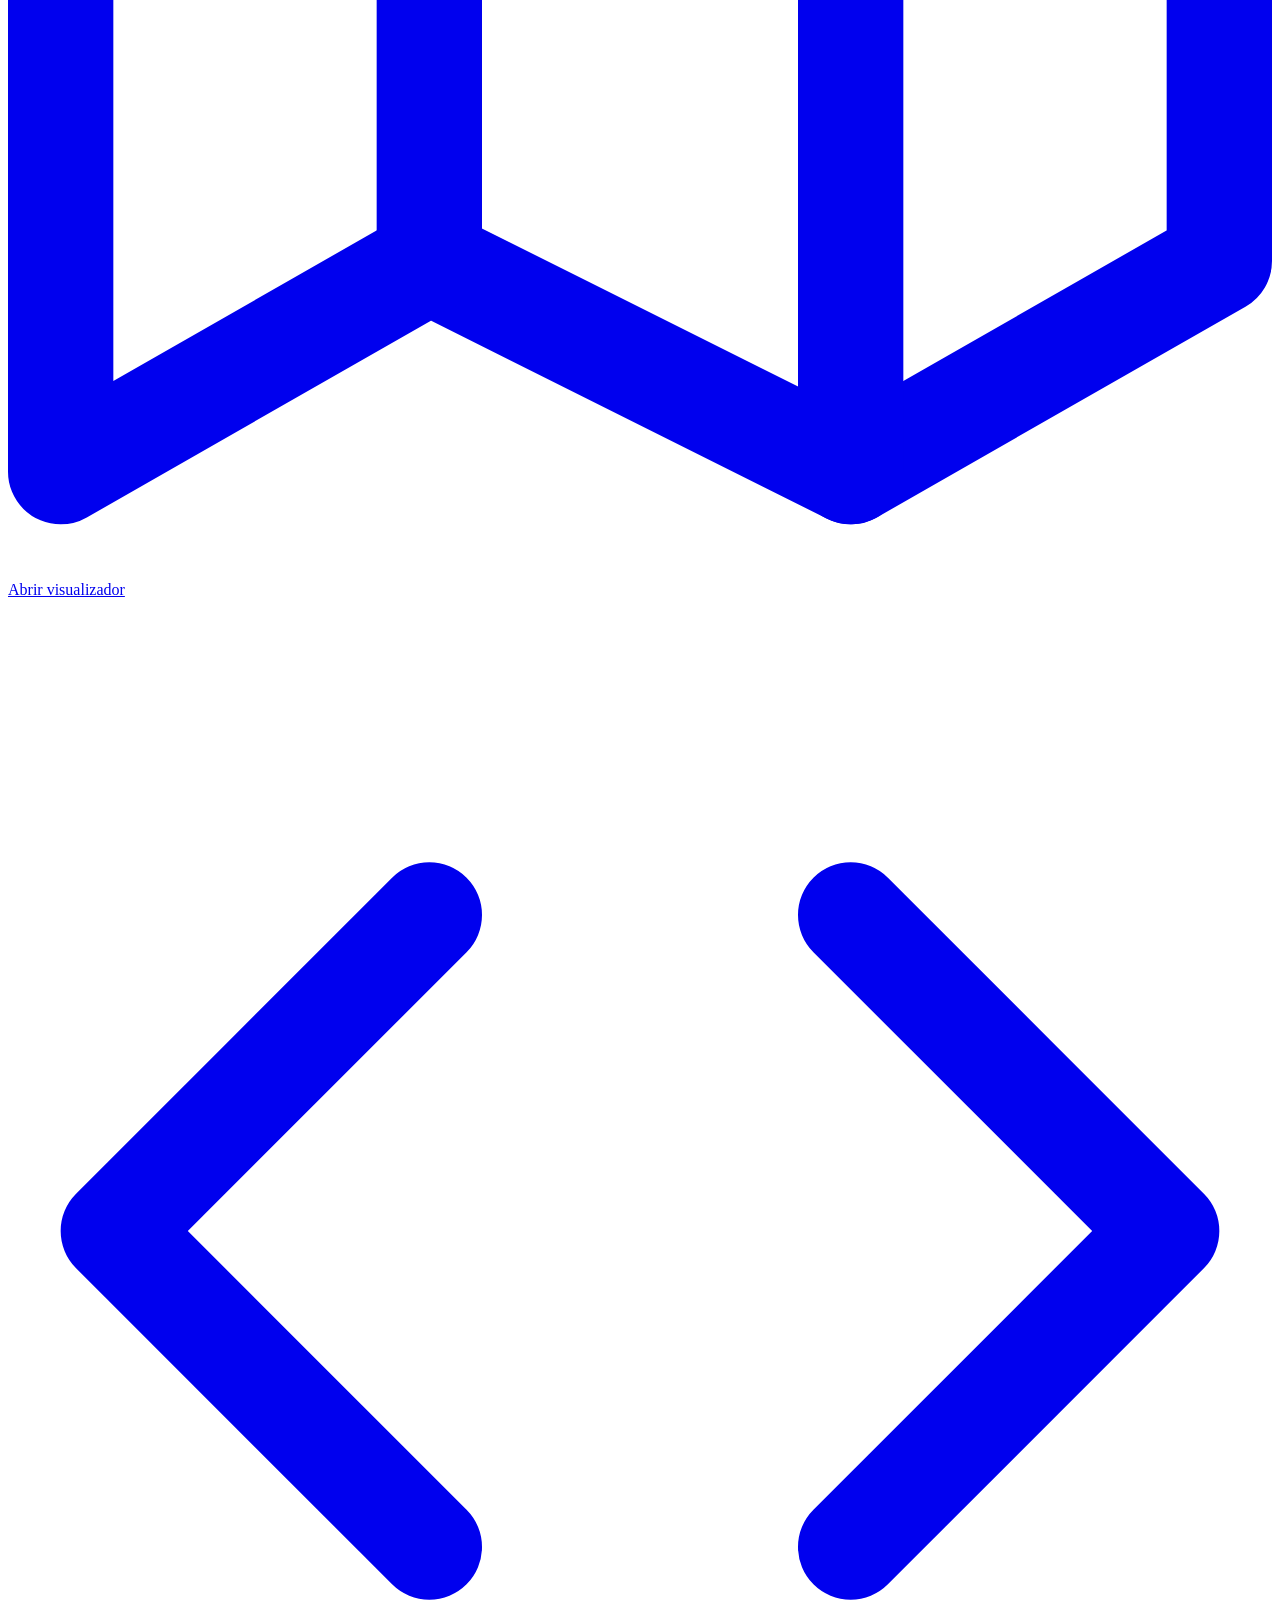
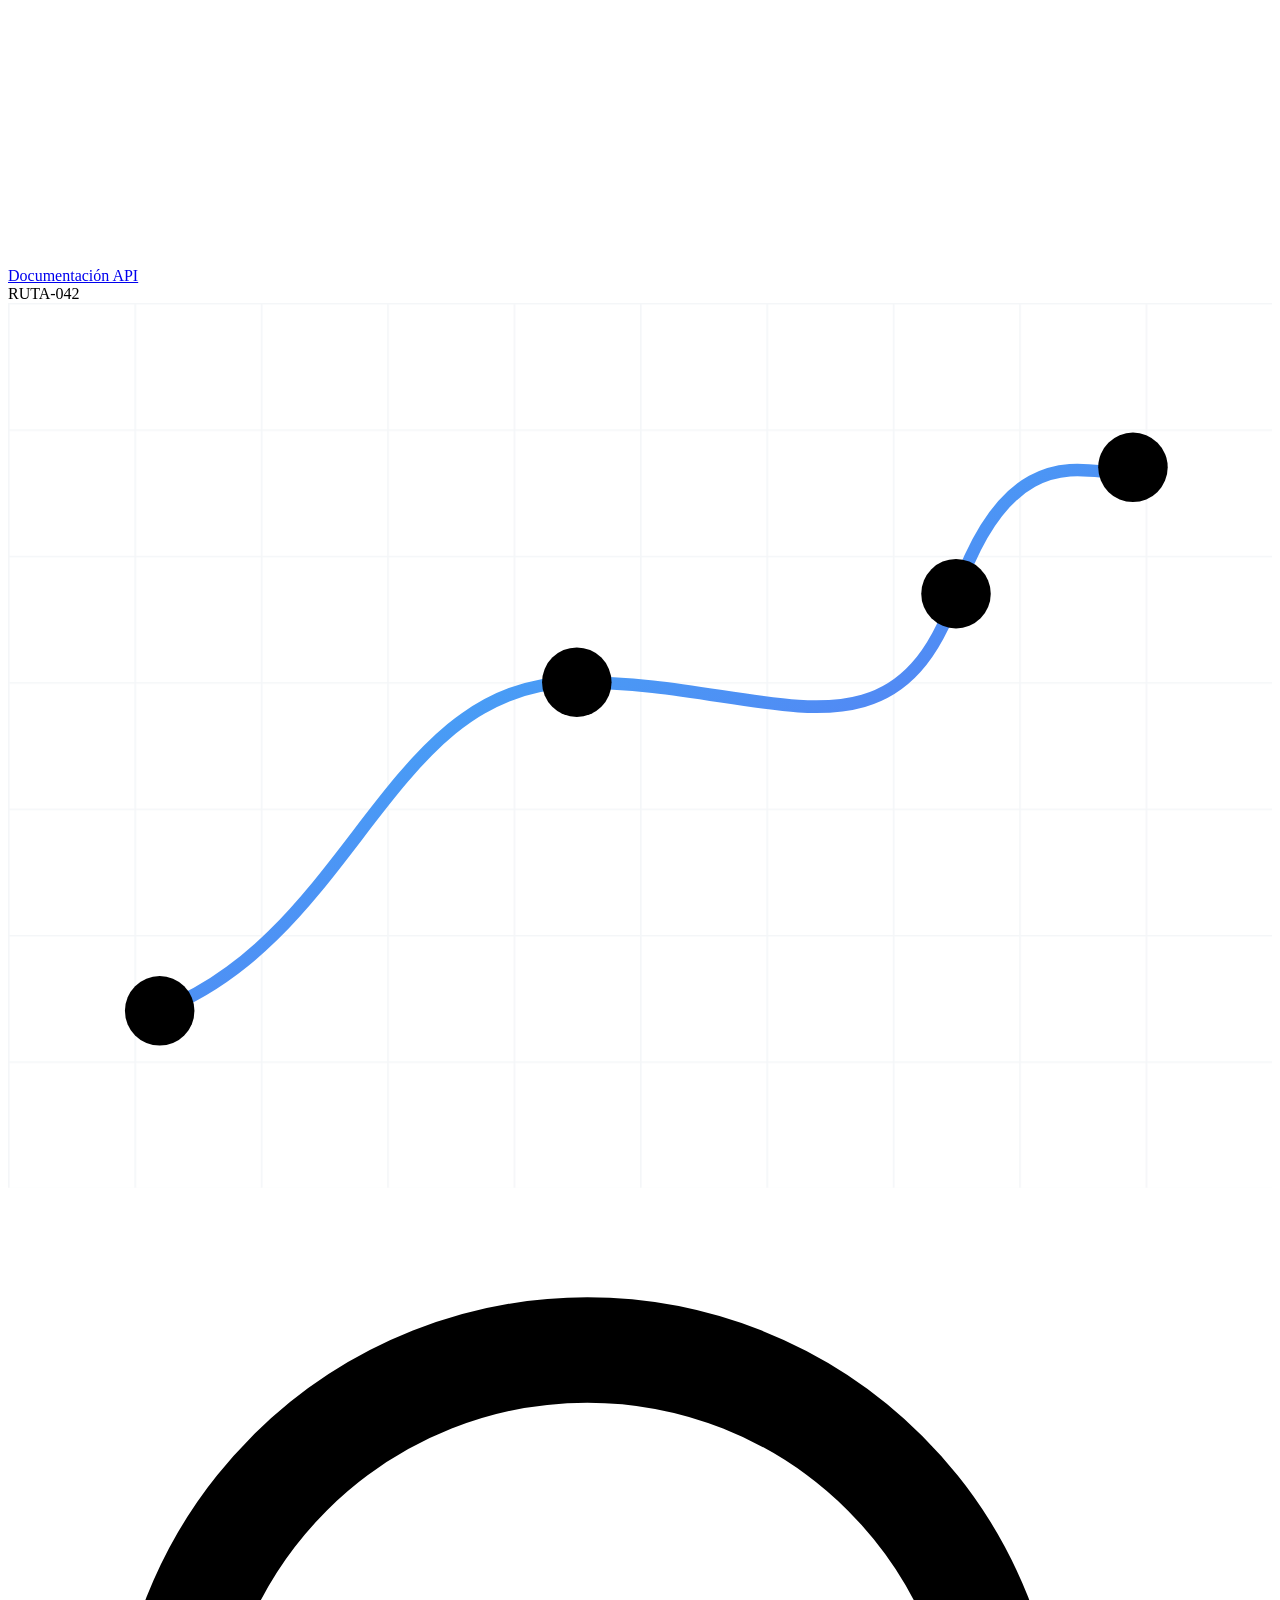
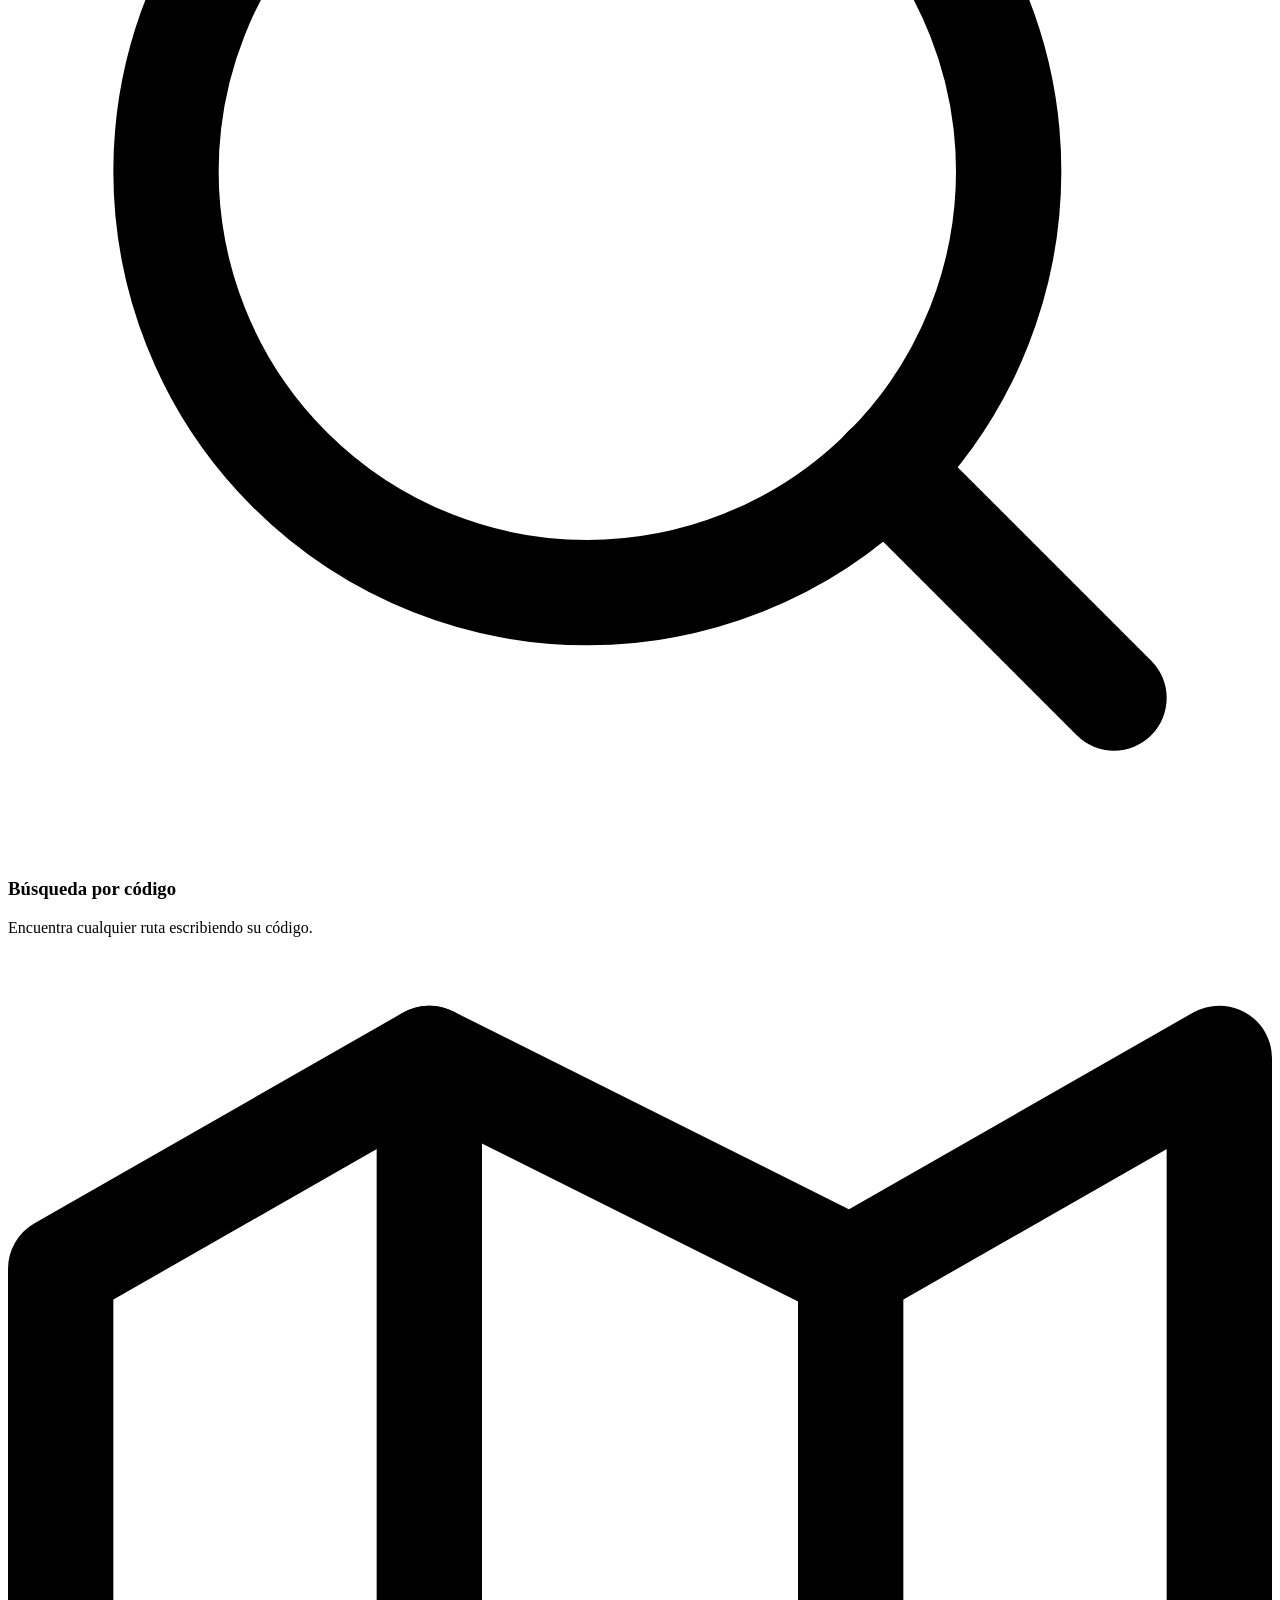
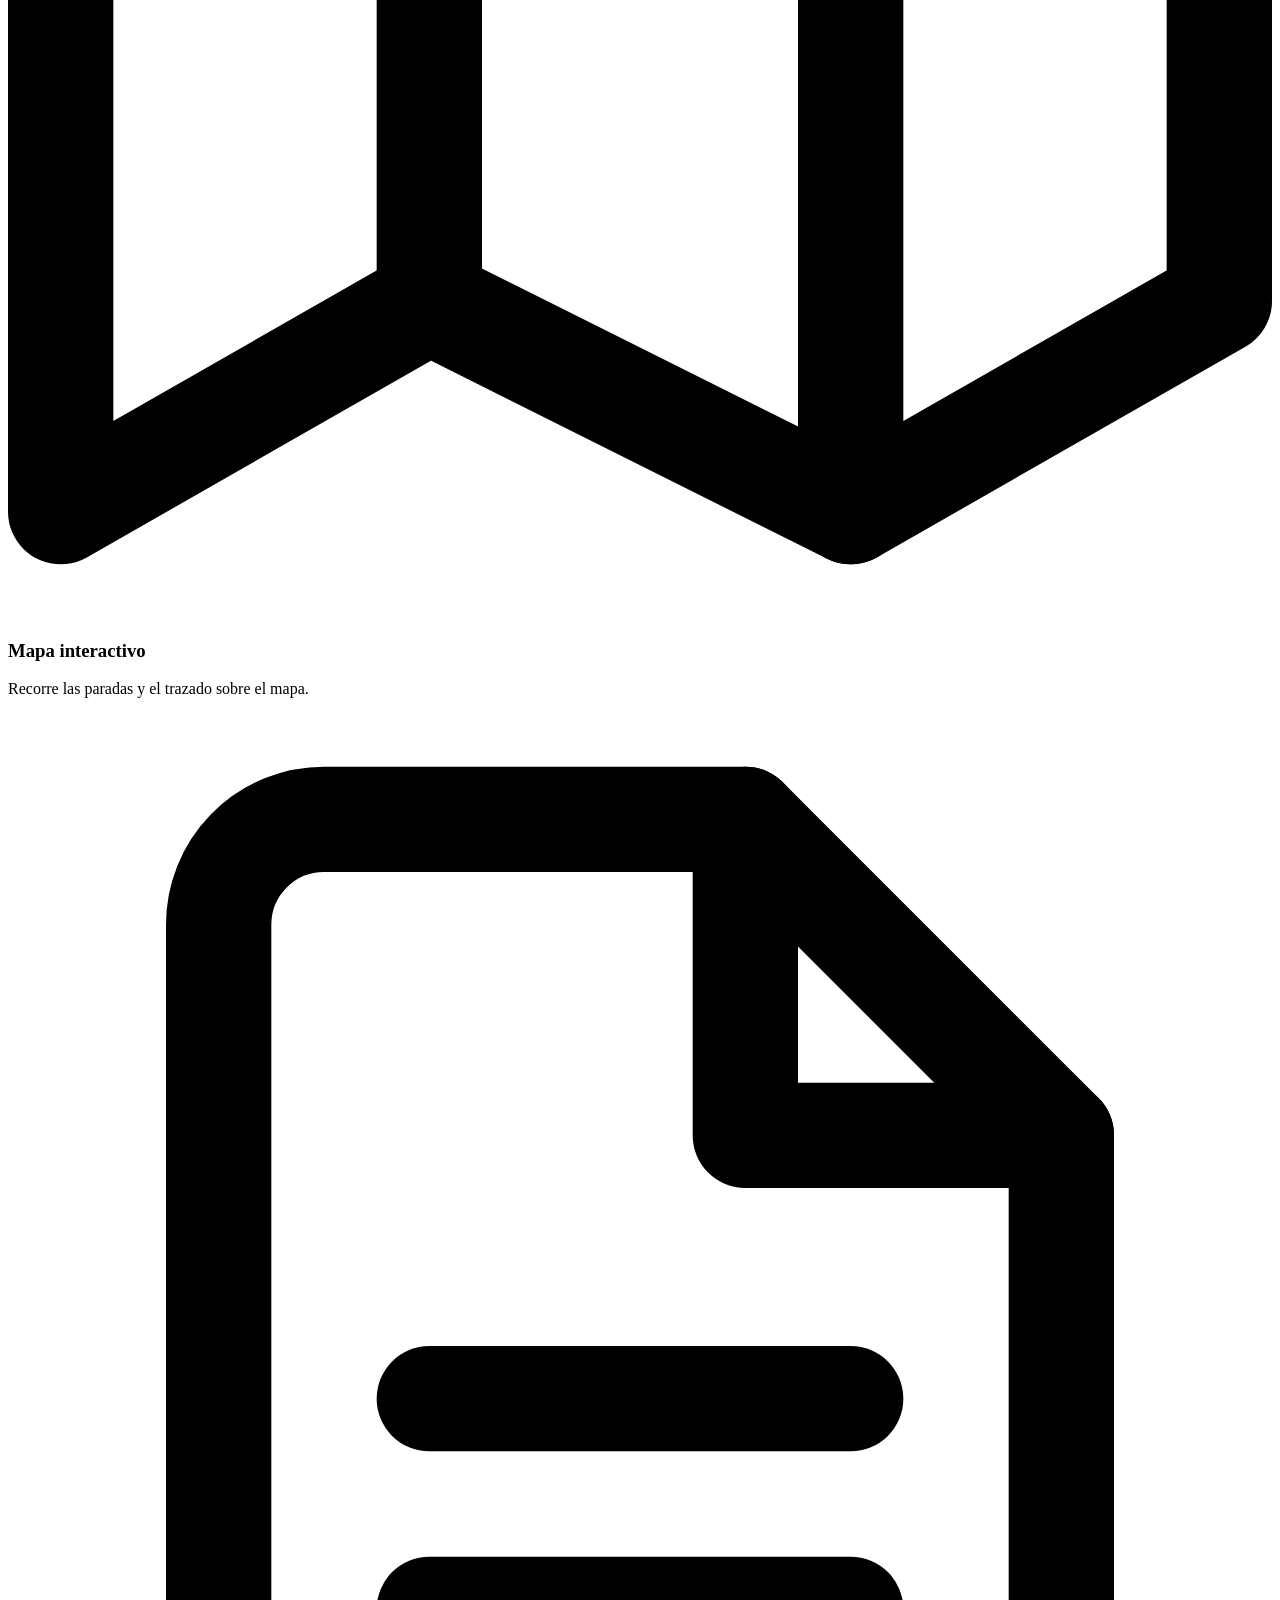
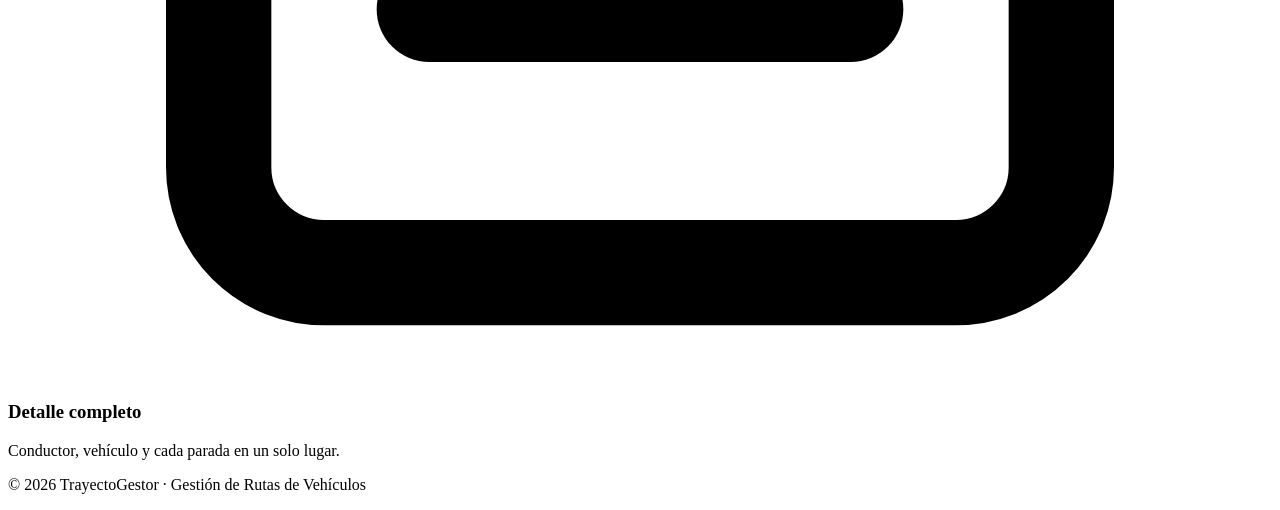
==== commit 931bd2b7: "Cambios Frontend -Nombre" ====
--- a/src/main/resources/templates/index.html
+++ b/src/main/resources/templates/index.html
@@ -3,7 +3,7 @@
 <head>
     <meta charset="UTF-8">
     <meta name="viewport" content="width=device-width, initial-scale=1.0">
-    <title>ProyectoPOO · Gestión de Rutas de Vehículos</title>
+    <title>TrayectoGestor · Gestión de Rutas de Vehículos</title>
 
     <link rel="preconnect" href="https://fonts.googleapis.com">
     <link rel="preconnect" href="https://fonts.gstatic.com" crossorigin>
@@ -27,7 +27,7 @@
                 </svg>
             </div>
             <div class="brand-text">
-                <h1>ProyectoPOO</h1>
+                <h1>TrayectoGestor</h1>
                 <p>Gestión de Rutas de Vehículos</p>
             </div>
         </div>
@@ -192,7 +192,7 @@
 
     <!-- FOOTER -->
     <footer class="footer">
-        <p>&copy; 2026 ProyectoPOO · Gestión de Rutas de Vehículos</p>
+        <p>&copy; 2026 TrayectoGestor · Gestión de Rutas de Vehículos</p>
     </footer>
 
 </div>
